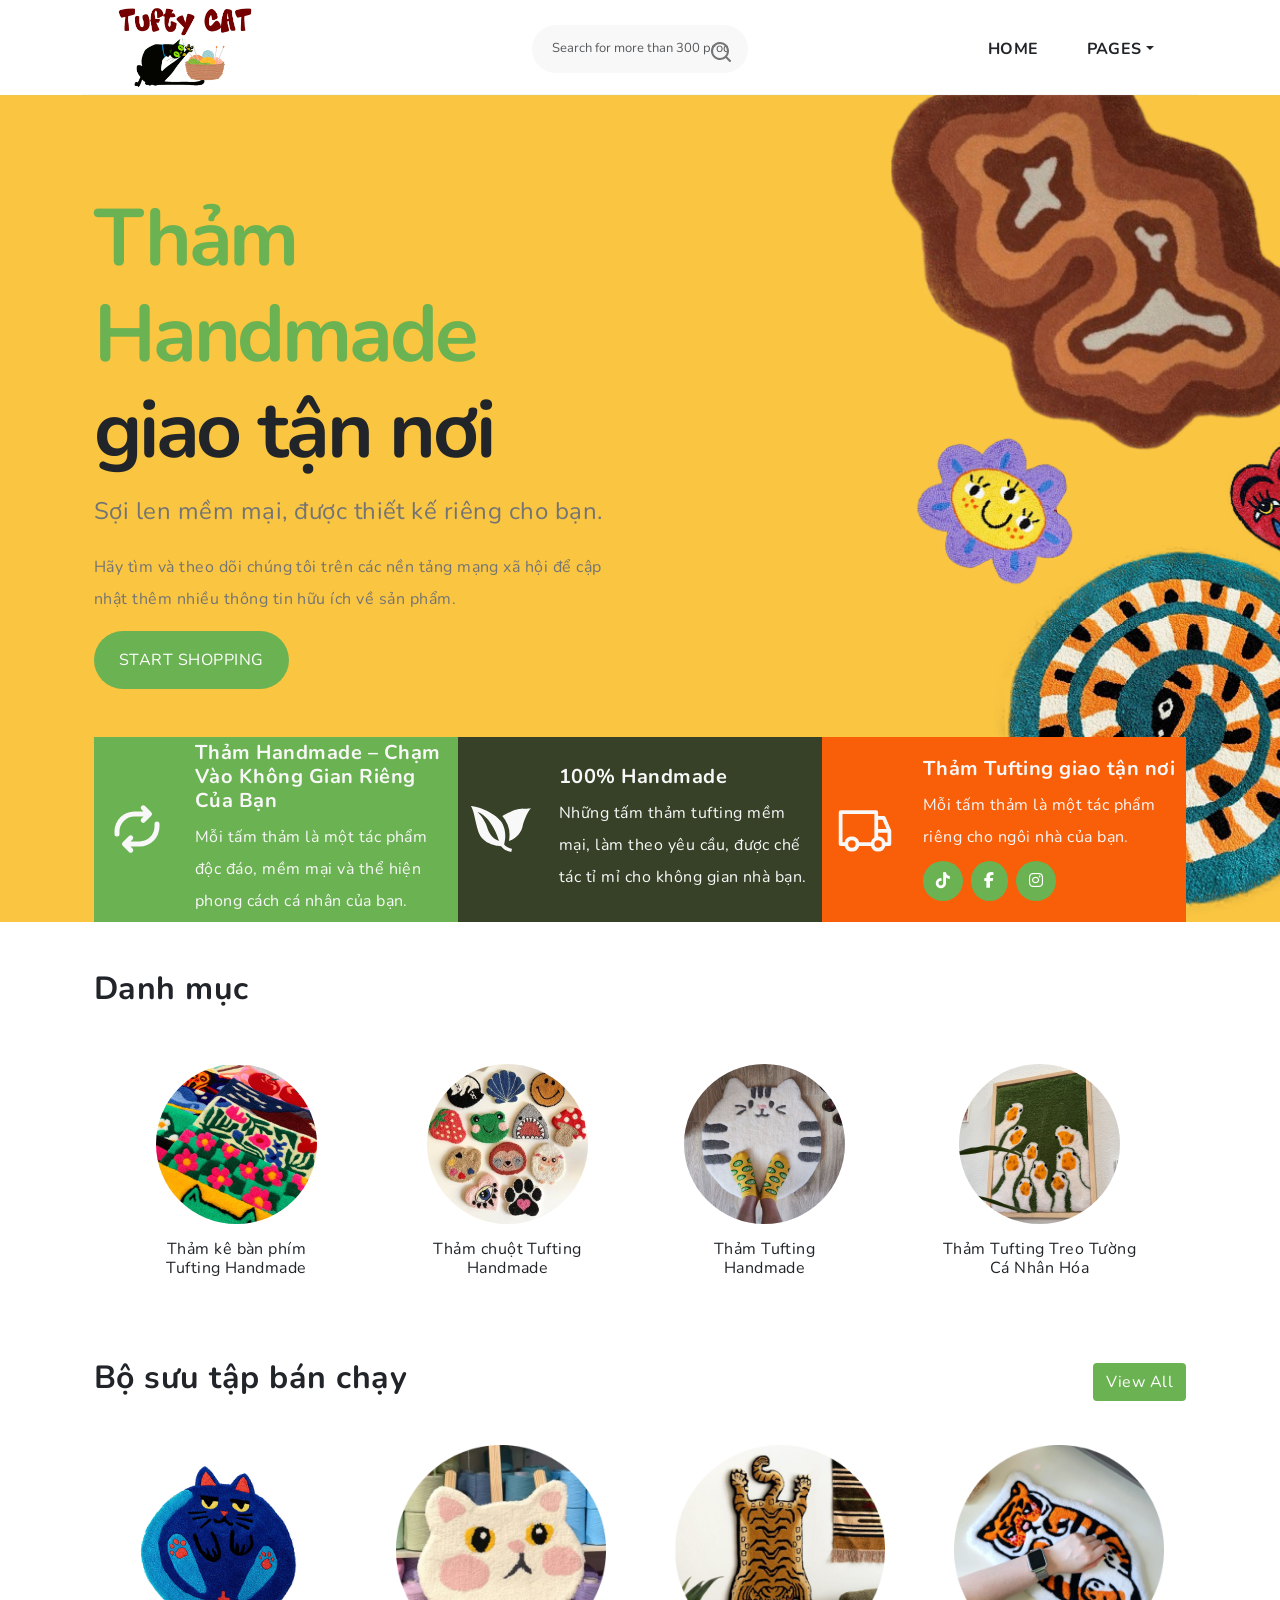
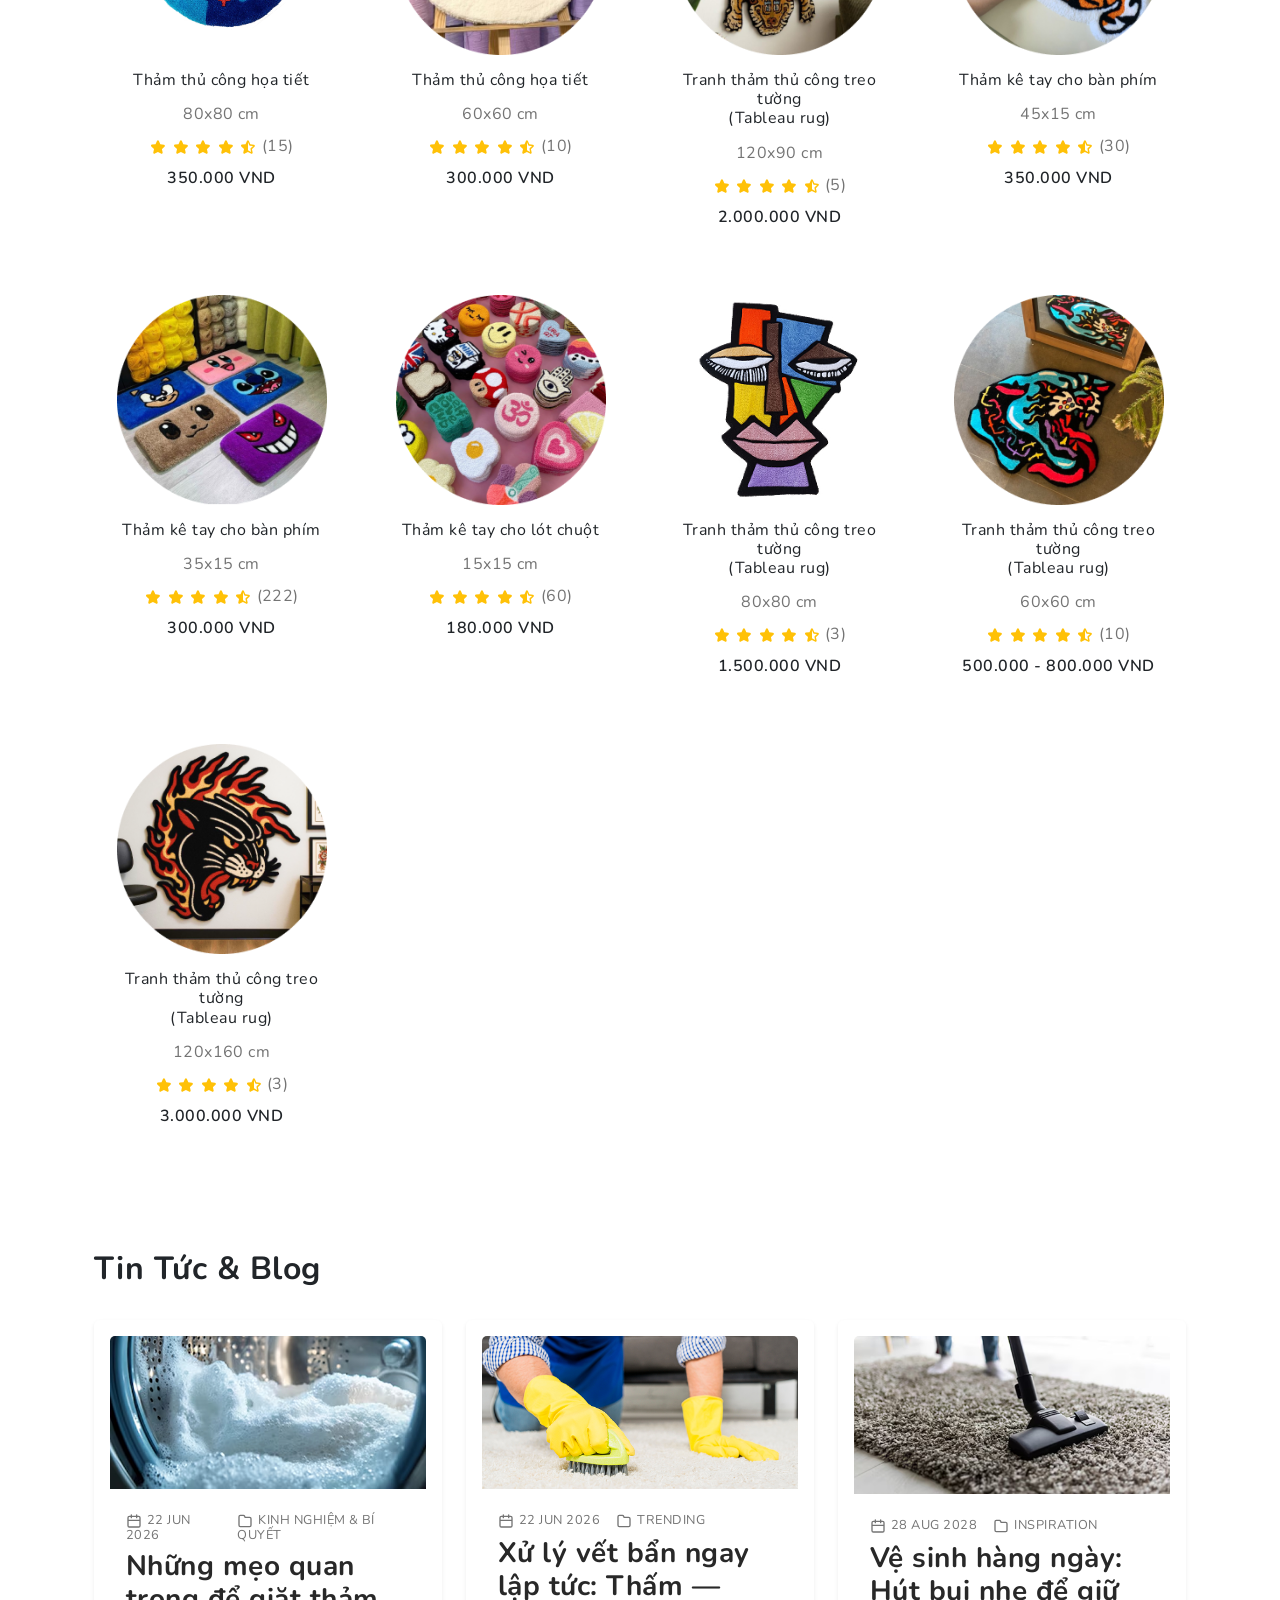
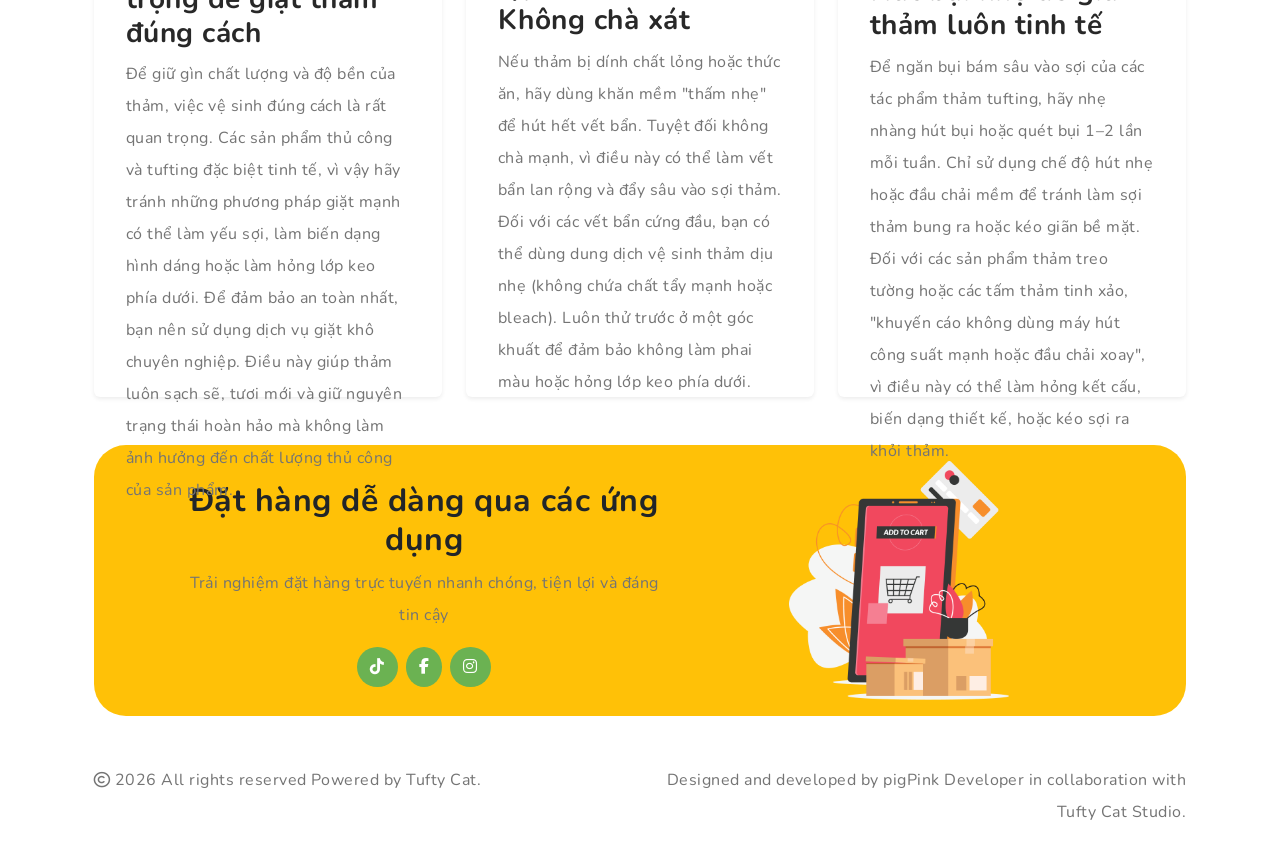
==== index.html @ 9291afc0 "Add files via upload" ====
<!DOCTYPE html>
<html lang="en">
  <head>
    <title>Tufty Cat - Handmade Tufted Rugs & Rug Art</title>
    <meta charset="utf-8">
    <meta http-equiv="X-UA-Compatible" content="IE=edge">
    <meta name="viewport" content="width=device-width, initial-scale=1.0">
    <meta name="format-detection" content="telephone=no">
    <meta name="apple-mobile-web-app-capable" content="yes">
    <meta name="author" content="">
    <meta name="keywords" content="">
    <meta name="description" content="">

    <link rel="shortcut icon" href="images/faviconTuf.ico">
    
    <link rel="stylesheet" href="https://cdn.jsdelivr.net/npm/swiper@9/swiper-bundle.min.css">
    <link href="https://cdn.jsdelivr.net/npm/bootstrap@5.3.0-alpha3/dist/css/bootstrap.min.css" rel="stylesheet" integrity="sha384-KK94CHFLLe+nY2dmCWGMq91rCGa5gtU4mk92HdvYe+M/SXH301p5ILy+dN9+nJOZ" crossorigin="anonymous">
    <link rel="stylesheet" type="text/css" href="css/vendor.css">
    <link rel="stylesheet" type="text/css" href="style.css">
    <link rel="stylesheet" href="https://cdnjs.cloudflare.com/ajax/libs/font-awesome/6.7.2/css/all.min.css">

    <link rel="preconnect" href="https://fonts.googleapis.com">
    <link rel="preconnect" href="https://fonts.gstatic.com" crossorigin>
    <link href="https://fonts.googleapis.com/css2?family=Geist:wght@100..900&family=Inter:ital,opsz,wght@0,14..32,100..900;1,14..32,100..900&family=Nunito+Sans:ital,opsz,wght@0,6..12,200..1000;1,6..12,200..1000&family=Nunito:ital,wght@0,200..1000;1,200..1000&family=Open+Sans:ital,wght@0,300..800;1,300..800&family=Quicksand:wght@300..700&display=swap" rel="stylesheet">
  </head>
<style>
  .post-item{
    height: 677px;
  }
</style>
  <body>
    <svg xmlns="http://www.w3.org/2000/svg" style="display: none;">
      <defs>
        <symbol xmlns="http://www.w3.org/2000/svg" id="facebook" viewBox="0 0 24 24"><path fill="currentColor" d="M15.12 5.32H17V2.14A26.11 26.11 0 0 0 14.26 2c-2.72 0-4.58 1.66-4.58 4.7v2.62H6.61v3.56h3.07V22h3.68v-9.12h3.06l.46-3.56h-3.52V7.05c0-1.05.28-1.73 1.76-1.73Z"/></symbol>
        <symbol xmlns="http://www.w3.org/2000/svg" id="twitter" viewBox="0 0 24 24"><path fill="currentColor" d="M22.991 3.95a1 1 0 0 0-1.51-.86a7.48 7.48 0 0 1-1.874.794a5.152 5.152 0 0 0-3.374-1.242a5.232 5.232 0 0 0-5.223 5.063a11.032 11.032 0 0 1-6.814-3.924a1.012 1.012 0 0 0-.857-.365a.999.999 0 0 0-.785.5a5.276 5.276 0 0 0-.242 4.769l-.002.001a1.041 1.041 0 0 0-.496.89a3.042 3.042 0 0 0 .027.439a5.185 5.185 0 0 0 1.568 3.312a.998.998 0 0 0-.066.77a5.204 5.204 0 0 0 2.362 2.922a7.465 7.465 0 0 1-3.59.448A1 1 0 0 0 1.45 19.3a12.942 12.942 0 0 0 7.01 2.061a12.788 12.788 0 0 0 12.465-9.363a12.822 12.822 0 0 0 .535-3.646l-.001-.2a5.77 5.77 0 0 0 1.532-4.202Zm-3.306 3.212a.995.995 0 0 0-.234.702c.01.165.009.331.009.488a10.824 10.824 0 0 1-.454 3.08a10.685 10.685 0 0 1-10.546 7.93a10.938 10.938 0 0 1-2.55-.301a9.48 9.48 0 0 0 2.942-1.564a1 1 0 0 0-.602-1.786a3.208 3.208 0 0 1-2.214-.935q.224-.042.445-.105a1 1 0 0 0-.08-1.943a3.198 3.198 0 0 1-2.25-1.726a5.3 5.3 0 0 0 .545.046a1.02 1.02 0 0 0 .984-.696a1 1 0 0 0-.4-1.137a3.196 3.196 0 0 1-1.425-2.673c0-.066.002-.133.006-.198a13.014 13.014 0 0 0 8.21 3.48a1.02 1.02 0 0 0 .817-.36a1 1 0 0 0 .206-.867a3.157 3.157 0 0 1-.087-.729a3.23 3.23 0 0 1 3.226-3.226a3.184 3.184 0 0 1 2.345 1.02a.993.993 0 0 0 .921.298a9.27 9.27 0 0 0 1.212-.322a6.681 6.681 0 0 1-1.026 1.524Z"/></symbol>
        <symbol xmlns="http://www.w3.org/2000/svg" id="youtube" viewBox="0 0 24 24"><path fill="currentColor" d="M23 9.71a8.5 8.5 0 0 0-.91-4.13a2.92 2.92 0 0 0-1.72-1A78.36 78.36 0 0 0 12 4.27a78.45 78.45 0 0 0-8.34.3a2.87 2.87 0 0 0-1.46.74c-.9.83-1 2.25-1.1 3.45a48.29 48.29 0 0 0 0 6.48a9.55 9.55 0 0 0 .3 2a3.14 3.14 0 0 0 .71 1.36a2.86 2.86 0 0 0 1.49.78a45.18 45.18 0 0 0 6.5.33c3.5.05 6.57 0 10.2-.28a2.88 2.88 0 0 0 1.53-.78a2.49 2.49 0 0 0 .61-1a10.58 10.58 0 0 0 .52-3.4c.04-.56.04-3.94.04-4.54ZM9.74 14.85V8.66l5.92 3.11c-1.66.92-3.85 1.96-5.92 3.08Z"/></symbol>
        <symbol xmlns="http://www.w3.org/2000/svg" id="instagram" viewBox="0 0 24 24"><path fill="currentColor" d="M17.34 5.46a1.2 1.2 0 1 0 1.2 1.2a1.2 1.2 0 0 0-1.2-1.2Zm4.6 2.42a7.59 7.59 0 0 0-.46-2.43a4.94 4.94 0 0 0-1.16-1.77a4.7 4.7 0 0 0-1.77-1.15a7.3 7.3 0 0 0-2.43-.47C15.06 2 14.72 2 12 2s-3.06 0-4.12.06a7.3 7.3 0 0 0-2.43.47a4.78 4.78 0 0 0-1.77 1.15a4.7 4.7 0 0 0-1.15 1.77a7.3 7.3 0 0 0-.47 2.43C2 8.94 2 9.28 2 12s0 3.06.06 4.12a7.3 7.3 0 0 0 .47 2.43a4.7 4.7 0 0 0 1.15 1.77a4.78 4.78 0 0 0 1.77 1.15a7.3 7.3 0 0 0 2.43.47C8.94 22 9.28 22 12 22s3.06 0 4.12-.06a7.3 7.3 0 0 0 2.43-.47a4.7 4.7 0 0 0 1.77-1.15a4.85 4.85 0 0 0 1.16-1.77a7.59 7.59 0 0 0 .46-2.43c0-1.06.06-1.4.06-4.12s0-3.06-.06-4.12ZM20.14 16a5.61 5.61 0 0 1-.34 1.86a3.06 3.06 0 0 1-.75 1.15a3.19 3.19 0 0 1-1.15.75a5.61 5.61 0 0 1-1.86.34c-1 .05-1.37.06-4 .06s-3 0-4-.06a5.73 5.73 0 0 1-1.94-.3a3.27 3.27 0 0 1-1.1-.75a3 3 0 0 1-.74-1.15a5.54 5.54 0 0 1-.4-1.9c0-1-.06-1.37-.06-4s0-3 .06-4a5.54 5.54 0 0 1 .35-1.9A3 3 0 0 1 5 5a3.14 3.14 0 0 1 1.1-.8A5.73 5.73 0 0 1 8 3.86c1 0 1.37-.06 4-.06s3 0 4 .06a5.61 5.61 0 0 1 1.86.34a3.06 3.06 0 0 1 1.19.8a3.06 3.06 0 0 1 .75 1.1a5.61 5.61 0 0 1 .34 1.9c.05 1 .06 1.37.06 4s-.01 3-.06 4ZM12 6.87A5.13 5.13 0 1 0 17.14 12A5.12 5.12 0 0 0 12 6.87Zm0 8.46A3.33 3.33 0 1 1 15.33 12A3.33 3.33 0 0 1 12 15.33Z"/></symbol>
        <symbol xmlns="http://www.w3.org/2000/svg" id="amazon" viewBox="0 0 24 24"><path fill="currentColor" d="M1.04 17.52q.1-.16.32-.02a21.308 21.308 0 0 0 10.88 2.9a21.524 21.524 0 0 0 7.74-1.46q.1-.04.29-.12t.27-.12a.356.356 0 0 1 .47.12q.17.24-.11.44q-.36.26-.92.6a14.99 14.99 0 0 1-3.84 1.58A16.175 16.175 0 0 1 12 22a16.017 16.017 0 0 1-5.9-1.09a16.246 16.246 0 0 1-4.98-3.07a.273.273 0 0 1-.12-.2a.215.215 0 0 1 .04-.12Zm6.02-5.7a4.036 4.036 0 0 1 .68-2.36A4.197 4.197 0 0 1 9.6 7.98a10.063 10.063 0 0 1 2.66-.66q.54-.06 1.76-.16v-.34a3.562 3.562 0 0 0-.28-1.72a1.5 1.5 0 0 0-1.32-.6h-.16a2.189 2.189 0 0 0-1.14.42a1.64 1.64 0 0 0-.62 1a.508.508 0 0 1-.4.46L7.8 6.1q-.34-.08-.34-.36a.587.587 0 0 1 .02-.14a3.834 3.834 0 0 1 1.67-2.64A6.268 6.268 0 0 1 12.26 2h.5a5.054 5.054 0 0 1 3.56 1.18a3.81 3.81 0 0 1 .37.43a3.875 3.875 0 0 1 .27.41a2.098 2.098 0 0 1 .18.52q.08.34.12.47a2.856 2.856 0 0 1 .06.56q.02.43.02.51v4.84a2.868 2.868 0 0 0 .15.95a2.475 2.475 0 0 0 .29.62q.14.19.46.61a.599.599 0 0 1 .12.32a.346.346 0 0 1-.16.28q-1.66 1.44-1.8 1.56a.557.557 0 0 1-.58.04q-.28-.24-.49-.46t-.3-.32a4.466 4.466 0 0 1-.29-.39q-.2-.29-.28-.39a4.91 4.91 0 0 1-2.2 1.52a6.038 6.038 0 0 1-1.68.2a3.505 3.505 0 0 1-2.53-.95a3.553 3.553 0 0 1-.99-2.69Zm3.44-.4a1.895 1.895 0 0 0 .39 1.25a1.294 1.294 0 0 0 1.05.47a1.022 1.022 0 0 0 .17-.02a1.022 1.022 0 0 1 .15-.02a2.033 2.033 0 0 0 1.3-1.08a3.13 3.13 0 0 0 .33-.83a3.8 3.8 0 0 0 .12-.73q.01-.28.01-.92v-.5a7.287 7.287 0 0 0-1.76.16a2.144 2.144 0 0 0-1.76 2.22Zm8.4 6.44a.626.626 0 0 1 .12-.16a3.14 3.14 0 0 1 .96-.46a6.52 6.52 0 0 1 1.48-.22a1.195 1.195 0 0 1 .38.02q.9.08 1.08.3a.655.655 0 0 1 .08.36v.14a4.56 4.56 0 0 1-.38 1.65a3.84 3.84 0 0 1-1.06 1.53a.302.302 0 0 1-.18.08a.177.177 0 0 1-.08-.02q-.12-.06-.06-.22a7.632 7.632 0 0 0 .74-2.42a.513.513 0 0 0-.08-.32q-.2-.24-1.12-.24q-.34 0-.8.04q-.5.06-.92.12a.232.232 0 0 1-.16-.04a.065.065 0 0 1-.02-.08a.153.153 0 0 1 .02-.06Z"/></symbol>

        <symbol xmlns="http://www.w3.org/2000/svg" id="menu" viewBox="0 0 24 24"><path fill="currentColor" d="M2 6a1 1 0 0 1 1-1h18a1 1 0 1 1 0 2H3a1 1 0 0 1-1-1m0 6.032a1 1 0 0 1 1-1h18a1 1 0 1 1 0 2H3a1 1 0 0 1-1-1m1 5.033a1 1 0 1 0 0 2h18a1 1 0 0 0 0-2z"/></symbol>
        <symbol xmlns="http://www.w3.org/2000/svg" id="link" viewBox="0 0 24 24"><path fill="currentColor" d="M12 19a1 1 0 1 0-1-1a1 1 0 0 0 1 1Zm5 0a1 1 0 1 0-1-1a1 1 0 0 0 1 1Zm0-4a1 1 0 1 0-1-1a1 1 0 0 0 1 1Zm-5 0a1 1 0 1 0-1-1a1 1 0 0 0 1 1Zm7-12h-1V2a1 1 0 0 0-2 0v1H8V2a1 1 0 0 0-2 0v1H5a3 3 0 0 0-3 3v14a3 3 0 0 0 3 3h14a3 3 0 0 0 3-3V6a3 3 0 0 0-3-3Zm1 17a1 1 0 0 1-1 1H5a1 1 0 0 1-1-1v-9h16Zm0-11H4V6a1 1 0 0 1 1-1h1v1a1 1 0 0 0 2 0V5h8v1a1 1 0 0 0 2 0V5h1a1 1 0 0 1 1 1ZM7 15a1 1 0 1 0-1-1a1 1 0 0 0 1 1Zm0 4a1 1 0 1 0-1-1a1 1 0 0 0 1 1Z"/></symbol>
        <symbol xmlns="http://www.w3.org/2000/svg" id="arrow-right" viewBox="0 0 24 24"><path fill="currentColor" d="M17.92 11.62a1 1 0 0 0-.21-.33l-5-5a1 1 0 0 0-1.42 1.42l3.3 3.29H7a1 1 0 0 0 0 2h7.59l-3.3 3.29a1 1 0 0 0 0 1.42a1 1 0 0 0 1.42 0l5-5a1 1 0 0 0 .21-.33a1 1 0 0 0 0-.76Z"/></symbol>
        <symbol xmlns="http://www.w3.org/2000/svg" id="category" viewBox="0 0 24 24"><path fill="currentColor" d="M19 5.5h-6.28l-.32-1a3 3 0 0 0-2.84-2H5a3 3 0 0 0-3 3v13a3 3 0 0 0 3 3h14a3 3 0 0 0 3-3v-10a3 3 0 0 0-3-3Zm1 13a1 1 0 0 1-1 1H5a1 1 0 0 1-1-1v-13a1 1 0 0 1 1-1h4.56a1 1 0 0 1 .95.68l.54 1.64a1 1 0 0 0 .95.68h7a1 1 0 0 1 1 1Z"/></symbol>
        <symbol xmlns="http://www.w3.org/2000/svg" id="calendar" viewBox="0 0 24 24"><path fill="currentColor" d="M19 4h-2V3a1 1 0 0 0-2 0v1H9V3a1 1 0 0 0-2 0v1H5a3 3 0 0 0-3 3v12a3 3 0 0 0 3 3h14a3 3 0 0 0 3-3V7a3 3 0 0 0-3-3Zm1 15a1 1 0 0 1-1 1H5a1 1 0 0 1-1-1v-7h16Zm0-9H4V7a1 1 0 0 1 1-1h2v1a1 1 0 0 0 2 0V6h6v1a1 1 0 0 0 2 0V6h2a1 1 0 0 1 1 1Z"/></symbol>
        <symbol xmlns="http://www.w3.org/2000/svg" id="heart" viewBox="0 0 24 24"><path fill="currentColor" d="M20.16 4.61A6.27 6.27 0 0 0 12 4a6.27 6.27 0 0 0-8.16 9.48l7.45 7.45a1 1 0 0 0 1.42 0l7.45-7.45a6.27 6.27 0 0 0 0-8.87Zm-1.41 7.46L12 18.81l-6.75-6.74a4.28 4.28 0 0 1 3-7.3a4.25 4.25 0 0 1 3 1.25a1 1 0 0 0 1.42 0a4.27 4.27 0 0 1 6 6.05Z"/></symbol>
        <symbol xmlns="http://www.w3.org/2000/svg" id="plus" viewBox="0 0 24 24"><path fill="currentColor" d="M19 11h-6V5a1 1 0 0 0-2 0v6H5a1 1 0 0 0 0 2h6v6a1 1 0 0 0 2 0v-6h6a1 1 0 0 0 0-2Z"/></symbol>
        <symbol xmlns="http://www.w3.org/2000/svg" id="minus" viewBox="0 0 24 24"><path fill="currentColor" d="M19 11H5a1 1 0 0 0 0 2h14a1 1 0 0 0 0-2Z"/></symbol>
        <symbol xmlns="http://www.w3.org/2000/svg" id="cart" viewBox="0 0 24 24"><path fill="currentColor" d="M8.5 19a1.5 1.5 0 1 0 1.5 1.5A1.5 1.5 0 0 0 8.5 19ZM19 16H7a1 1 0 0 1 0-2h8.491a3.013 3.013 0 0 0 2.885-2.176l1.585-5.55A1 1 0 0 0 19 5H6.74a3.007 3.007 0 0 0-2.82-2H3a1 1 0 0 0 0 2h.921a1.005 1.005 0 0 1 .962.725l.155.545v.005l1.641 5.742A3 3 0 0 0 7 18h12a1 1 0 0 0 0-2Zm-1.326-9l-1.22 4.274a1.005 1.005 0 0 1-.963.726H8.754l-.255-.892L7.326 7ZM16.5 19a1.5 1.5 0 1 0 1.5 1.5a1.5 1.5 0 0 0-1.5-1.5Z"/></symbol>
        <symbol xmlns="http://www.w3.org/2000/svg" id="check" viewBox="0 0 24 24"><path fill="currentColor" d="M18.71 7.21a1 1 0 0 0-1.42 0l-7.45 7.46l-3.13-3.14A1 1 0 1 0 5.29 13l3.84 3.84a1 1 0 0 0 1.42 0l8.16-8.16a1 1 0 0 0 0-1.47Z"/></symbol>
        <symbol xmlns="http://www.w3.org/2000/svg" id="trash" viewBox="0 0 24 24"><path fill="currentColor" d="M10 18a1 1 0 0 0 1-1v-6a1 1 0 0 0-2 0v6a1 1 0 0 0 1 1ZM20 6h-4V5a3 3 0 0 0-3-3h-2a3 3 0 0 0-3 3v1H4a1 1 0 0 0 0 2h1v11a3 3 0 0 0 3 3h8a3 3 0 0 0 3-3V8h1a1 1 0 0 0 0-2ZM10 5a1 1 0 0 1 1-1h2a1 1 0 0 1 1 1v1h-4Zm7 14a1 1 0 0 1-1 1H8a1 1 0 0 1-1-1V8h10Zm-3-1a1 1 0 0 0 1-1v-6a1 1 0 0 0-2 0v6a1 1 0 0 0 1 1Z"/></symbol>
        <symbol xmlns="http://www.w3.org/2000/svg" id="search" viewBox="0 0 24 24"><path fill="currentColor" d="M21.71 20.29L18 16.61A9 9 0 1 0 16.61 18l3.68 3.68a1 1 0 0 0 1.42 0a1 1 0 0 0 0-1.39ZM11 18a7 7 0 1 1 7-7a7 7 0 0 1-7 7Z"/></symbol>
        <symbol xmlns="http://www.w3.org/2000/svg" id="close" viewBox="0 0 15 15"><path fill="currentColor" d="M7.953 3.788a.5.5 0 0 0-.906 0L6.08 5.85l-2.154.33a.5.5 0 0 0-.283.843l1.574 1.613l-.373 2.284a.5.5 0 0 0 .736.518l1.92-1.063l1.921 1.063a.5.5 0 0 0 .736-.519l-.373-2.283l1.574-1.613a.5.5 0 0 0-.283-.844L8.921 5.85l-.968-2.062Z"/></symbol>
        
        <symbol xmlns="http://www.w3.org/2000/svg" id="package" viewBox="0 0 48 48"><path fill="none" stroke="currentColor" stroke-linecap="round" stroke-linejoin="round" d="m24 13.264l7.288 4.21L24 21.681l-7.288-4.209Z"/><path fill="none" stroke="currentColor" stroke-linecap="round" stroke-linejoin="round" d="M16.712 17.473v8.418L24 30.101l7.288-4.21v-8.418M24 30.1v-8.418"/><path fill="none" stroke="currentColor" stroke-linecap="round" stroke-linejoin="round" d="M40.905 21.405a16.905 16.905 0 1 0-23.389 15.611L24 43.5l6.484-6.484a16.906 16.906 0 0 0 10.42-15.611"/></symbol>
        <symbol xmlns="http://www.w3.org/2000/svg" id="secure" viewBox="0 0 48 48"><path fill="none" stroke="currentColor" stroke-linecap="round" stroke-linejoin="round" d="M14.134 36V20.11h19.732M19.279 36h14.587V25.45"/><path fill="none" stroke="currentColor" stroke-linecap="round" stroke-linejoin="round" d="m19.246 26.606l4.135 4.135l5.373-5.372m-8.934-9.282a4.087 4.087 0 1 1 8.174 0m0 0v4.023m-8.172-4.108v4.108"/><path fill="none" stroke="currentColor" stroke-linecap="round" stroke-linejoin="round" d="M30.288 44.566a21.516 21.516 0 1 1 9.69-6.18"/></symbol>
        <symbol xmlns="http://www.w3.org/2000/svg" id="quality" viewBox="0 0 48 48"><path fill="none" stroke="currentColor" stroke-linecap="round" stroke-linejoin="round" d="m30.59 13.45l4.77 2.94L24 34.68l-10.33-7l3.11-4.6l5.52 3.71l8.26-13.38Z"/><path fill="none" stroke="currentColor" stroke-linecap="round" stroke-linejoin="round" d="M24 4.5s-11.26 2-15.25 2v20a11.16 11.16 0 0 0 .8 4.1a15 15 0 0 0 2 3.61a22 22 0 0 0 2.81 3.07a34.47 34.47 0 0 0 3 2.48a34 34 0 0 0 2.89 1.86c1 .59 1.71 1 2.13 1.19l1 .49a1.44 1.44 0 0 0 1.24 0l1-.49c.42-.2 1.13-.6 2.13-1.19a34 34 0 0 0 2.89-1.86a34.47 34.47 0 0 0 3-2.48a22 22 0 0 0 2.81-3.07a15 15 0 0 0 2-3.61a11.16 11.16 0 0 0 .8-4.1v-20c-3.99.03-15.25-2-15.25-2"/></symbol>
        <symbol xmlns="http://www.w3.org/2000/svg" id="savings" viewBox="0 0 48 48"><circle cx="24" cy="24" r="21.5" fill="none" stroke="currentColor" stroke-linecap="round" stroke-linejoin="round"/><path fill="none" stroke="currentColor" stroke-linecap="round" stroke-linejoin="round" d="M12.5 23.684a3.298 3.298 0 0 1 5.63-2.332l3.212 3.212h0l8.53-8.53a3.298 3.298 0 0 1 5.628 2.333h0c0 .875-.348 1.714-.966 2.333L22.983 32.25a2.321 2.321 0 0 1-3.283 0l-6.234-6.233a3.298 3.298 0 0 1-.966-2.333"/></symbol>
        <symbol xmlns="http://www.w3.org/2000/svg" id="offers" viewBox="0 0 48 48"><path fill="none" stroke="currentColor" stroke-linecap="round" stroke-linejoin="round" d="m41.556 39.297l-22.022 3.11a1.097 1.097 0 0 1-1.245-.97l-2.352-22.311a1.097 1.097 0 0 1 1.08-1.213l24.238-.229a1.097 1.097 0 0 1 1.108 1.09l.137 19.429c.004.55-.4 1.017-.944 1.094M26.1 25.258v2.579m8.494-2.731v2.175"/><path fill="none" stroke="currentColor" stroke-linecap="round" stroke-linejoin="round" d="M34.343 32.346c-1.437.828-1.926 1.198-2.774 1.988c-1.19-.457-2.284-1.228-3.797-1.456m-15.953 8.721l-3.49-1.6a1.12 1.12 0 0 1-.643-.863L5.511 23.593c-.056-.4.108-.8.43-1.046l3.15-2.406a1.257 1.257 0 0 1 2.014.874l1.966 19.69a.887.887 0 0 1-1.252.894m11.989-28.112c.214-.456.964-1.716 2.76-3.618c3.108-3.323 4.26-4.288 4.26-4.288s1.42.75 3.27 3.109c1.876 2.358 1.93 3.832 1.93 3.832s.67-.08-4.797 1.688c-3.055.991-4.368 1.152-4.931 1.152"/><path fill="none" stroke="currentColor" stroke-linecap="round" stroke-linejoin="round" d="M26.97 17.828v-.054c0-.884-.241-1.715-.67-2.412c-.563-.91-1.447-1.608-2.492-1.876a3.58 3.58 0 0 0-1.072-.16c-.429 0-.858.053-1.233.214c-1.152.348-2.063 1.18-2.573 2.278a4.747 4.747 0 0 0-.428 1.956v.134"/><path fill="none" stroke="currentColor" stroke-linecap="round" stroke-linejoin="round" d="M18.93 15.818c-.562-.107-1.5-.349-3.135-.884c-2.304-.75-3.43-1.528-3.43-1.528s-.456-1.393 1.045-3.296s2.653-2.52 2.653-2.52s.911.778 3.43 3.485c1.26 1.313 1.796 2.09 2.01 2.465h.027"/></symbol>
        
        <symbol xmlns="http://www.w3.org/2000/svg" id="delivery" viewBox="0 0 32 32"><path fill="currentColor" d="m29.92 16.61l-3-7A1 1 0 0 0 26 9h-3V7a1 1 0 0 0-1-1H3a1 1 0 0 0-1 1v17a1 1 0 0 0 1 1h2.14a4 4 0 0 0 7.72 0h6.28a4 4 0 0 0 7.72 0H29a1 1 0 0 0 1-1v-7a1 1 0 0 0-.08-.39M23 11h2.34l2.14 5H23ZM9 26a2 2 0 1 1 2-2a2 2 0 0 1-2 2m10.14-3h-6.28a4 4 0 0 0-7.72 0H4V8h17v12.56A4 4 0 0 0 19.14 23M23 26a2 2 0 1 1 2-2a2 2 0 0 1-2 2m5-3h-1.14A4 4 0 0 0 23 20v-2h5Z"/></symbol>
        <symbol xmlns="http://www.w3.org/2000/svg" id="organic" viewBox="0 0 24 24"><path fill="currentColor" d="M0 2.84c1.402 2.71 1.445 5.241 2.977 10.4c1.855 5.341 8.703 5.701 9.21 5.711c.46.726 1.513 1.704 3.926 2.21l.268-1.272c-2.082-.436-2.844-1.239-3.106-1.68l-.005.006c.087-.484 1.523-5.377-1.323-9.352C7.182 3.583 0 2.84 0 2.84m24 .84c-3.898.611-4.293-.92-11.473 3.093a11.879 11.879 0 0 1 2.625 10.05c3.723-1.486 5.166-3.976 5.606-6.466c0 0 1.27-4.716 3.242-6.677M12.527 6.773l-.002-.002v.004zM2.643 5.22s5.422 1.426 8.543 11.543c-2.945-.889-4.203-3.796-4.63-5.168h.006a15.863 15.863 0 0 0-3.92-6.375z"/></symbol>
        <symbol xmlns="http://www.w3.org/2000/svg" id="fresh" viewBox="0 0 24 24"><g fill="none"><path d="M24 0v24H0V0zM12.594 23.258l-.012.002l-.071.035l-.02.004l-.014-.004l-.071-.036c-.01-.003-.019 0-.024.006l-.004.01l-.017.428l.005.02l.01.013l.104.074l.015.004l.012-.004l.104-.074l.012-.016l.004-.017l-.017-.427c-.002-.01-.009-.017-.016-.018m.264-.113l-.014.002l-.184.093l-.01.01l-.003.011l.018.43l.005.012l.008.008l.201.092c.012.004.023 0 .029-.008l.004-.014l-.034-.614c-.003-.012-.01-.02-.02-.022m-.715.002a.023.023 0 0 0-.027.006l-.006.014l-.034.614c0 .012.007.02.017.024l.015-.002l.201-.093l.01-.008l.003-.011l.018-.43l-.003-.012l-.01-.01z"/><path fill="currentColor" d="M20 9a1 1 0 0 1 1 1v1a8 8 0 0 1-8 8H9.414l.793.793a1 1 0 0 1-1.414 1.414l-2.496-2.496a.997.997 0 0 1-.287-.567L6 17.991a.996.996 0 0 1 .237-.638l.056-.06l2.5-2.5a1 1 0 0 1 1.414 1.414L9.414 17H13a6 6 0 0 0 6-6v-1a1 1 0 0 1 1-1m-4.793-6.207l2.5 2.5a1 1 0 0 1 0 1.414l-2.5 2.5a1 1 0 1 1-1.414-1.414L14.586 7H11a6 6 0 0 0-6 6v1a1 1 0 1 1-2 0v-1a8 8 0 0 1 8-8h3.586l-.793-.793a1 1 0 0 1 1.414-1.414"/></g></symbol>

        <symbol xmlns="http://www.w3.org/2000/svg" id="star-full" viewBox="0 0 24 24"><path fill="currentColor" d="m3.1 11.3l3.6 3.3l-1 4.6c-.1.6.1 1.2.6 1.5c.2.2.5.3.8.3c.2 0 .4 0 .6-.1c0 0 .1 0 .1-.1l4.1-2.3l4.1 2.3s.1 0 .1.1c.5.2 1.1.2 1.5-.1c.5-.3.7-.9.6-1.5l-1-4.6c.4-.3 1-.9 1.6-1.5l1.9-1.7l.1-.1c.4-.4.5-1 .3-1.5s-.6-.9-1.2-1h-.1l-4.7-.5l-1.9-4.3s0-.1-.1-.1c-.1-.7-.6-1-1.1-1c-.5 0-1 .3-1.3.8c0 0 0 .1-.1.1L8.7 8.2L4 8.7h-.1c-.5.1-1 .5-1.2 1c-.1.6 0 1.2.4 1.6"/></symbol>
        <symbol xmlns="http://www.w3.org/2000/svg" id="star-half" viewBox="0 0 24 24"><path fill="currentColor" d="m3.1 11.3l3.6 3.3l-1 4.6c-.1.6.1 1.2.6 1.5c.2.2.5.3.8.3c.2 0 .4 0 .6-.1c0 0 .1 0 .1-.1l4.1-2.3l4.1 2.3s.1 0 .1.1c.5.2 1.1.2 1.5-.1c.5-.3.7-.9.6-1.5l-1-4.6c.4-.3 1-.9 1.6-1.5l1.9-1.7l.1-.1c.4-.4.5-1 .3-1.5s-.6-.9-1.2-1h-.1l-4.7-.5l-1.9-4.3s0-.1-.1-.1c-.1-.7-.6-1-1.1-1c-.5 0-1 .3-1.3.8c0 0 0 .1-.1.1L8.7 8.2L4 8.7h-.1c-.5.1-1 .5-1.2 1c-.1.6 0 1.2.4 1.6m8.9 5V5.8l1.7 3.8c.1.3.5.5.8.6l4.2.5l-3.1 2.8c-.3.2-.4.6-.3 1c0 .2.5 2.2.8 4.1l-3.6-2.1c-.2-.2-.3-.2-.5-.2"/></symbol>

        <symbol xmlns="http://www.w3.org/2000/svg" id="user" viewBox="0 0 24 24"><g fill="none" stroke="currentColor" stroke-width="1.5"><circle cx="12" cy="9" r="3"/><circle cx="12" cy="12" r="10"/><path stroke-linecap="round" d="M17.97 20c-.16-2.892-1.045-5-5.97-5s-5.81 2.108-5.97 5"/></g></symbol>
        <symbol xmlns="http://www.w3.org/2000/svg" id="wishlist" viewBox="0 0 24 24"><g fill="none" stroke="currentColor" stroke-width="1.5"><path d="M21 16.09v-4.992c0-4.29 0-6.433-1.318-7.766C18.364 2 16.242 2 12 2C7.757 2 5.636 2 4.318 3.332C3 4.665 3 6.81 3 11.098v4.993c0 3.096 0 4.645.734 5.321c.35.323.792.526 1.263.58c.987.113 2.14-.907 4.445-2.946c1.02-.901 1.529-1.352 2.118-1.47c.29-.06.59-.06.88 0c.59.118 1.099.569 2.118 1.47c2.305 2.039 3.458 3.059 4.445 2.945c.47-.053.913-.256 1.263-.579c.734-.676.734-2.224.734-5.321Z"/><path stroke-linecap="round" d="M15 6H9"/></g></symbol>
        <symbol xmlns="http://www.w3.org/2000/svg" id="shopping-bag" viewBox="0 0 24 24"><g fill="none" stroke="currentColor" stroke-width="1.5"><path d="M3.864 16.455c-.858-3.432-1.287-5.147-.386-6.301C4.378 9 6.148 9 9.685 9h4.63c3.538 0 5.306 0 6.207 1.154c.901 1.153.472 2.87-.386 6.301c-.546 2.183-.818 3.274-1.632 3.91c-.814.635-1.939.635-4.189.635h-4.63c-2.25 0-3.375 0-4.189-.635c-.814-.636-1.087-1.727-1.632-3.91Z"/><path d="m19.5 9.5l-.71-2.605c-.274-1.005-.411-1.507-.692-1.886A2.5 2.5 0 0 0 17 4.172C16.56 4 16.04 4 15 4M4.5 9.5l.71-2.605c.274-1.005.411-1.507.692-1.886A2.5 2.5 0 0 1 7 4.172C7.44 4 7.96 4 9 4"/><path d="M9 4a1 1 0 0 1 1-1h4a1 1 0 1 1 0 2h-4a1 1 0 0 1-1-1Z"/><path stroke-linecap="round" stroke-linejoin="round" d="M8 13v4m8-4v4m-4-4v4"/></g></symbol>

        <symbol xmlns="http://www.w3.org/2000/svg" id="fruits" viewBox="0 0 48 48"><g fill="currentColor" fill-rule="evenodd" clip-rule="evenodd"><path d="M18.88 7.566a1 1 0 0 1 1 1v6.6a1 1 0 1 1-2 0v-6.6a1 1 0 0 1 1-1"/><path d="M11.78 13.905c1.13-.27 2.283-.065 3.48.553c.975.505 1.667.736 2.206.847c.538.112.966.114 1.483.114v2h-.02c-.516 0-1.12 0-1.868-.155c-.757-.157-1.622-.462-2.72-1.03c-.878-.453-1.54-.517-2.096-.384c-.584.14-1.201.53-1.912 1.264c-1.632 1.688-2.139 3.426-2.316 4.762c-.1 1.644.197 4.89 1.668 8.063c.5 1.08 1.21 2.57 2.076 3.737c.432.582.866 1.03 1.283 1.306c.405.267.741.34 1.046.288c3.123-.538 3.71-.551 4.319-.551h1.037v2H18.38c-.422 0-.92 0-3.95.522c-.94.162-1.787-.127-2.488-.59c-.689-.455-1.284-1.106-1.787-1.783c-1.005-1.353-1.791-3.024-2.284-4.088c-1.638-3.532-1.972-7.137-1.848-9.064l.003-.032l.004-.032c.212-1.644.844-3.839 2.866-5.928c.845-.874 1.783-1.556 2.885-1.82"/><path d="M14.64 11.41c1.496 1.431 2.307 3.166 2.307 4.51a1 1 0 1 0 2 0c0-2.05-1.168-4.275-2.925-5.956C14.244 8.265 11.743 7 8.896 7a1 1 0 0 0 0 2c2.244 0 4.268.999 5.743 2.41"/><path d="M8.574 7.009a1 1 0 0 1 1.116.868c.492 3.93 3.945 6 6.734 7.115a1 1 0 0 1-.743 1.857c-2.869-1.147-7.335-3.604-7.975-8.724a1 1 0 0 1 .868-1.116m17.188 6.894c-1.152-.264-2.334-.066-3.57.548c-1.02.506-1.747.74-2.317.853c-.57.113-1.022.115-1.56.115a1 1 0 0 0 0 2h.019c.537 0 1.16 0 1.93-.153c.781-.155 1.676-.458 2.816-1.024c.924-.458 1.632-.528 2.236-.39c.626.144 1.277.542 2.017 1.277c1.716 1.703 2.235 3.452 2.414 4.784a1 1 0 0 0 1.982-.266c-.222-1.653-.884-3.85-2.987-5.938c-.881-.874-1.85-1.548-2.98-1.806m.945 20.377a1 1 0 0 0-1.414.027c-.757.786-1.393 1.05-1.931.962c-3.252-.538-3.86-.55-4.485-.55a1 1 0 0 0 0 2h.028c.447 0 .967 0 4.13.523c1.522.252 2.785-.599 3.699-1.548a1 1 0 0 0-.027-1.415"/><path d="M32.65 16.103c-1.003 1.81-1.263 3.709-.864 4.992a1 1 0 1 1-1.91.594c-.609-1.959-.153-4.43 1.025-6.556c1.193-2.152 3.206-4.101 5.925-4.947a1 1 0 1 1 .594 1.91c-2.143.666-3.78 2.222-4.77 4.007"/><path d="M34.719 17.379c-1.168 1.71-2.748 2.793-4.073 3.013a1 1 0 1 0 .326 1.973c2.023-.335 4.027-1.851 5.398-3.858c1.388-2.032 2.227-4.706 1.762-7.515a1 1 0 1 0-1.974.326c.367 2.214-.288 4.375-1.44 6.06"/><path d="M31.78 23a2.5 2.5 0 1 0 0 5a2.5 2.5 0 0 0 0-5m-4.5 2.5a4.5 4.5 0 1 1 9 0a4.5 4.5 0 0 1-9 0"/><path d="M37.845 18.09a4.5 4.5 0 0 1 2.716 5.755a1 1 0 1 1-1.883-.675a2.5 2.5 0 1 0-4.706-1.69a1 1 0 0 1-1.882-.675a4.5 4.5 0 0 1 5.755-2.715"/><path d="M36.253 23.176a4.501 4.501 0 0 1 3.822 8.014a1 1 0 1 1-1.144-1.64a2.5 2.5 0 1 0-3.008-3.99a1 1 0 1 1-1.262-1.552a4.501 4.501 0 0 1 1.592-.832M27.78 29a2.5 2.5 0 1 0 0 5a2.5 2.5 0 0 0 0-5m-4.5 2.5a4.5 4.5 0 1 1 9 0a4.5 4.5 0 0 1-9 0"/><path d="M35.78 29a2.5 2.5 0 1 0 0 5a2.5 2.5 0 0 0 0-5m-4.5 2.5a4.5 4.5 0 1 1 9 0a4.5 4.5 0 0 1-9 0"/><path d="M31.78 35a2.5 2.5 0 1 0 0 5a2.5 2.5 0 0 0 0-5m-4.5 2.5a4.5 4.5 0 1 1 9 0a4.5 4.5 0 0 1-9 0"/><path d="M37.834 33.966a1 1 0 0 1 1.278-.606a4.5 4.5 0 1 1-4.675 7.44a1 1 0 1 1 1.405-1.423a2.5 2.5 0 1 0 2.598-4.133a1 1 0 0 1-.606-1.278"/></g></symbol>
        <symbol xmlns="http://www.w3.org/2000/svg" id="dairy" viewBox="0 0 48 48"><g fill="none"><path d="M0 0h48v48H0z"/><path fill="currentColor" fill-rule="evenodd" d="M10 5a1 1 0 0 1 1-1h18.571a1 1 0 0 1 .559.17l7.428 5A1 1 0 0 1 38 10v33a1 1 0 0 1-1 1H18.429a1 1 0 0 1-.559-.17l-7.428-5A1 1 0 0 1 10 38zm2 1.878v2.494a2 2 0 0 0 .168.802l1.985 4.539a1 1 0 0 0 1.67.258l.682-.781A2 2 0 0 0 17 12.873v-2.63zM19 11v31h17V11zm14.723-2h-14.99l-4.456-3h14.99zM36 23a8 8 0 1 0-16 0a8 8 0 0 0 16 0M17 40.833V16.61a2.964 2.964 0 0 1-2 .702v22.175zm-4-2.692V16.5h.012a2.997 2.997 0 0 1-.691-.986L12 14.781v22.687zM28 17a6 6 0 1 0 0 12a6 6 0 0 0 0-12m-4 5a1 1 0 0 1 1-1h6v2h-6a1 1 0 0 1-1-1m2 3a1 1 0 0 1 1-1h2v2h-2a1 1 0 0 1-1-1" clip-rule="evenodd"/></g></symbol>
        <symbol xmlns="http://www.w3.org/2000/svg" id="meat" viewBox="0 0 48 48"><g fill="currentColor"><path d="M14 14a1 1 0 1 0 0-2a1 1 0 0 0 0 2"/><path fill-rule="evenodd" d="M15.086 6c1.26-1.26 3.414-.368 3.414 1.414V9h1.586c1.782 0 2.674 2.154 1.414 3.414l-1.793 1.793a1.138 1.138 0 0 1-.037.036l3.456 5.847a4 4 0 0 0 4.08 1.914l12.58-2.027c1.63-.263 2.74 1.609 1.728 2.914c-.97 1.251-1.459 2.85-1.812 4.6C38.384 34.02 32.854 39.052 26 39.88V42h2.5v2H19v-2h5v-2c-5.414 0-10.21-2.607-13.107-6.608c-2.324-3.21-1.946-7.335-1.006-10.767l.495-1.805a6.996 6.996 0 0 0 .181-2.822L10.5 18H7.914C6.132 18 5.24 15.846 6.5 14.586zm5 5l-1.466 1.466l-.73-1.233a4.55 4.55 0 0 0-.307-.455c.275.142.586.222.917.222zM16.5 9c0 .334.082.65.227.926a4.548 4.548 0 0 0-1.894-.845L16.5 7.414zm-8.586 7l1.595-1.594c.04.208.096.416.168.624l.334.97zm3.654-1.622a2.548 2.548 0 0 1 4.601-2.127l5.236 8.857a6 6 0 0 0 6.119 2.87l12.148-1.957c-1.082 1.557-1.589 3.383-1.93 5.075a13.09 13.09 0 0 1-1.419 3.815a.999.999 0 0 0-.247.222C34.183 33.513 31.378 35 28.264 35C22.654 35 18 30.136 18 24a1 1 0 0 0-2 0c0 7.12 5.432 13 12.264 13c.4 0 .794-.02 1.184-.06A14.402 14.402 0 0 1 24 38c-4.763 0-8.96-2.291-11.487-5.78c-1.766-2.439-1.6-5.773-.697-9.066l.495-1.806a8.998 8.998 0 0 0-.171-5.311z" clip-rule="evenodd"/></g></symbol>
        <symbol xmlns="http://www.w3.org/2000/svg" id="seafood" viewBox="0 0 24 24"><path fill="currentColor" d="M13.497 4.564c1.649-.906 3.859-1.137 6.669-.694c.119.685.221 1.711.147 2.86c-.102 1.572-.53 3.278-1.602 4.656l-.165.212l-.036.263v.002l-.002.014l-.013.074a9.298 9.298 0 0 1-1.294 3.217l-.84-1.688l-.96.72C13.65 15.513 10.903 16 9 16H8v1c0 .77-.004 1.293-.106 1.804a3.722 3.722 0 0 1-.147.53l-4.011-4.012a8.2 8.2 0 0 1 .978-.209A10.285 10.285 0 0 1 5.985 15H7v-1c0-2.697.864-3.993 1.83-5.442L9.202 8L7.428 5.339a9.688 9.688 0 0 1 1.765-.411c.609-.088 1.228-.13 1.773-.123c.202.002.385.012.548.026c.09.768.373 1.643.861 2.475c.725 1.236 1.938 2.442 3.774 3.13l.936.351l.703-1.872l-.937-.351c-1.364-.512-2.234-1.39-2.75-2.27c-.385-.655-.557-1.28-.604-1.73m6.947 7.845c1.285-1.759 1.752-3.81 1.865-5.55c.117-1.806-.14-3.371-.344-4.121l-.164-.605l-.616-.116c-3.425-.643-6.471-.492-8.855.91a7.649 7.649 0 0 0-1.338-.122c-.66-.009-1.383.042-2.083.143c-.698.1-1.397.252-2.004.455c-.575.193-1.193.471-1.612.89l-.58.58L6.8 8.003c-.813 1.256-1.6 2.711-1.767 5.054c-.19.02-.4.045-.622.08c-.857.131-2.032.409-2.965 1.03l-1.015.678l7.725 7.725l.676-1.015c.563-.845.87-1.59 1.024-2.359c.083-.413.118-.823.133-1.231c1.704-.117 3.837-.545 5.612-1.523l1.12 2.25l.983-.983c1.188-1.189 1.88-2.582 2.273-3.653a11.298 11.298 0 0 0 .467-1.646M17.5 4.58l1.417 1.417L17.5 7.414l-1.417-1.417z"/></symbol>
        <symbol xmlns="http://www.w3.org/2000/svg" id="bakery" viewBox="0 0 24 24"><path fill="currentColor" d="M19.87 17.412q.828.436 1.365-.206q.536-.643.138-1.414l-1.911-3.584l-1.666 4.123zm-5.308-.912h2.084l2.439-6.027q.228-.565.077-.914q-.15-.35-.57-.52l-2-.8q-.455-.19-.88-.047q-.424.145-.474.639zm-7.208 0h2.084l-.676-7.746q-.05-.39-.455-.548q-.405-.158-.9.032l-2 .8q-.45.19-.527.598q-.078.406.112.914zm-3.223.912l2.073-1.081l-1.627-4.123l-1.95 3.661q-.437.79.148 1.366q.585.575 1.356.177m6.307-.912h3.124l.788-8.912q.05-.455-.228-.772q-.278-.316-.772-.316h-2.7q-.373 0-.709.288t-.291.724zM3.53 18.538q-.87 0-1.45-.595q-.579-.595-.579-1.44q0-.28.068-.548q.069-.268.194-.524L4.077 11q-.33-.865-.08-1.715q.25-.85 1.045-1.173l2-.8q.427-.183.873-.185q.447-.002.797.265q.08-.782.628-1.337q.548-.555 1.34-.555h2.67q.78 0 1.338.526t.677 1.29q.293-.281.739-.225q.446.057.854.22l2 .8q.807.324 1.092 1.164q.285.84-.088 1.675l2.315 4.43q.111.218.186.437t.075.456q0 .933-.647 1.6q-.647.665-1.57.665q-.227 0-.431-.052q-.205-.053-.41-.16l-1.626-.826H6.134l-1.515.788q-.248.137-.524.194q-.276.056-.566.056m8.49-6.519"/></symbol>
        <symbol xmlns="http://www.w3.org/2000/svg" id="canned" viewBox="0 0 32 32"><g fill="none"><g fill="currentColor" clip-path="url(#fluentEmojiHighContrastCannedFood0)"><path d="M8 5.04h16v5.03h-2.239a7.977 7.977 0 0 0-5.771-2.46a7.977 7.977 0 0 0-5.771 2.46H8zm13.846 16.02H24v5.98H8v-5.98h2.134a7.978 7.978 0 0 0 5.856 2.55a7.978 7.978 0 0 0 5.856-2.55m-8.196-8.265a2.232 2.232 0 0 1-1.7-2.165h2.29c.71 0 1.344.333 1.752.852a2.232 2.232 0 0 1 1.768-.862h2.28a2.233 2.233 0 0 1-1.723 2.172a3.952 3.952 0 0 1-.757 7.828h-3.14c-2.18 0-3.95-1.77-3.95-3.95a3.954 3.954 0 0 1 3.18-3.875"/><path d="M3 3.52A3.52 3.52 0 0 1 6.52 0h18.3a3.52 3.52 0 0 1 2.17 6.292v19.5a3.532 3.532 0 0 1 1.35 2.778a3.52 3.52 0 0 1-3.52 3.52H6.52A3.52 3.52 0 0 1 3 28.57a3.54 3.54 0 0 1 2-3.185V6.696A3.52 3.52 0 0 1 3 3.52M24.82 2H6.52a1.52 1.52 0 1 0 0 3.04H7v22h-.48c-.84 0-1.52.69-1.52 1.53c0 .84.68 1.52 1.52 1.52h18.3c.84 0 1.52-.68 1.52-1.52c0-.78-.585-1.43-1.34-1.52V5.03A1.52 1.52 0 0 0 24.82 2"/></g><defs><clipPath id="fluentEmojiHighContrastCannedFood0"><path fill="#fff" d="M0 0h32v32H0z"/></clipPath></defs></g></symbol>
        <symbol xmlns="http://www.w3.org/2000/svg" id="frozen" viewBox="0 0 24 24"><g fill="none" stroke="currentColor" stroke-width="1.5"><path d="M4 10c0-3.771 0-5.657 1.172-6.828C6.343 2 8.229 2 12 2c3.771 0 5.657 0 6.828 1.172C20 4.343 20 6.229 20 10v3c0 3.771 0 5.657-1.172 6.828C17.657 21 15.771 21 12 21c-3.771 0-5.657 0-6.828-1.172C4 18.657 4 16.771 4 13z"/><path stroke-linejoin="round" d="M17 21v1h-1v-1m-8 0v1H7v-1"/><path d="M20 11.5H4"/><path stroke-linecap="round" d="M17 7v2m0 5v2"/></g></symbol>
        <symbol xmlns="http://www.w3.org/2000/svg" id="pasta" viewBox="0 0 32 32"><path fill="currentColor" d="m11.414 15l-8-8L2 8.414L8.586 15H2v1a14 14 0 0 0 28 0v-1ZM16 28A12.017 12.017 0 0 1 4.042 17h23.917A12.017 12.017 0 0 1 16 28"/><path fill="currentColor" d="M22 8a5.005 5.005 0 0 0-1.57.255A8.024 8.024 0 0 0 14 5a7.936 7.936 0 0 0-4.906 1.68L4.414 2L3 3.414l6.05 6.05l.707-.707A5.96 5.96 0 0 1 14 7a6.02 6.02 0 0 1 4.688 2.264a5.06 5.06 0 0 0-.59.61A2.99 2.99 0 0 1 15.754 11H12v2h3.754a4.98 4.98 0 0 0 3.904-1.874A3 3 0 0 1 25 13h2a5.006 5.006 0 0 0-5-5"/></symbol>
        <symbol xmlns="http://www.w3.org/2000/svg" id="breakfast" viewBox="0 0 2048 2048"><path fill="currentColor" d="M1408 592q-26 0-45-19t-19-45q0-51 19-98t56-83l79-80q38-38 38-91q0-26 19-45t45-19q26 0 45 19t19 45q0 51-19 98t-56 83l-79 80q-38 38-38 91q0 26-19 45t-45 19m-384 0q-26 0-45-19t-19-45q0-51 19-98t56-83l79-80q38-38 38-91q0-26 19-45t45-19q26 0 45 19t19 45q0 51-19 98t-56 83l-79 80q-38 38-38 91q0 26-19 45t-45 19m832 176q40 0 75 15t61 41t41 61t15 75v384q0 40-15 75t-41 61t-61 41t-75 15h-57q-2 7-3 13t-4 12v39q0 66-25 124t-69 102t-102 69t-124 25h-384q-78 0-144-35t-110-93H334q-66 0-124-25t-102-68t-69-102t-25-125v-64h256q0-79 30-149t83-122t122-83t149-30q30 0 58 5t56 14V640h1024v128zM654 1152q-53 0-99 20t-82 55t-55 81t-20 100h370v-228q-26-13-54-20t-60-8m-320 512h441q-7-29-7-64v-64H153q10 28 28 51t41 41t52 26t60 10m463 67v1l1 2v-1zm867-131V768H896v832q0 40 15 75t41 61t61 41t75 15h384q40 0 75-15t61-41t41-61t15-75m256-256V960q0-26-19-45t-45-19h-64v512h64q26 0 45-19t19-45"/></symbol>
        <symbol xmlns="http://www.w3.org/2000/svg" id="snacks" viewBox="0 0 48 48"><g fill="none" stroke="currentColor" stroke-linejoin="round" stroke-width="4"><path d="M6 14h36V8h-4l-2-4H12l-2 4H6z"/><path stroke-linecap="round" d="m36 44l2-30H10l2 30z"/></g></symbol>
        <symbol xmlns="http://www.w3.org/2000/svg" id="beverages" viewBox="0 0 24 24"><path fill="currentColor" d="M4 2h3.323l1.2 3H3v2h2.118l.827 14.059a1 1 0 0 0 .998.941h10.114a1 1 0 0 0 .998-.941L18.882 7H21V5H10.677l-2-5H4zm3.3 8.025L7.12 7h9.758l-.292 4.967c-2.307-.114-3.164-.475-4.216-.896c-1.092-.436-2.4-.936-5.072-1.046m.117 2.008c2.304.114 3.172.48 4.223.9c1.06.424 2.316.905 4.83 1.031L16.113 20H7.886z"/></symbol>
        <symbol xmlns="http://www.w3.org/2000/svg" id="spices" viewBox="0 0 24 24"><path fill="currentColor" d="M14.178 9.766a9.981 9.981 0 0 0 4.827-2.622V4.003h-14v3.141a9.98 9.98 0 0 0 4.827 2.622a2.5 2.5 0 0 1 4.346 0m.208 2a2.501 2.501 0 0 1-4.762 0a11.941 11.941 0 0 1-4.62-2.015v10.252h14V9.75a11.942 11.942 0 0 1-4.618 2.016M4.005 2.004h16a1 1 0 0 1 1 1v18a1 1 0 0 1-1 1h-16a1 1 0 0 1-1-1v-18a1 1 0 0 1 1-1"/></symbol>
        <symbol xmlns="http://www.w3.org/2000/svg" id="baby" viewBox="0 0 512 512"><path fill="currentColor" d="M425.39 200.035A184.3 184.3 0 0 0 290.812 91.289l26.756-42.809l-27.136-16.96l-35.305 56.488A184.046 184.046 0 0 0 86.61 200.035a71.978 71.978 0 0 0 0 143.93a184.071 184.071 0 0 0 338.78 0a71.978 71.978 0 0 0 0-143.93m27.152 99.975a39.77 39.77 0 0 1-27.76 11.961l-20.725.394l-8.113 19.074a152.066 152.066 0 0 1-279.887 0l-8.114-19.074l-20.725-.394a39.978 39.978 0 0 1 0-79.942l20.725-.394l8.114-19.074a152.067 152.067 0 0 1 279.887 0l8.113 19.074l20.725.394a39.974 39.974 0 0 1 27.76 67.981"/><path fill="currentColor" d="M168 232h40v40h-40zm136 0h40v40h-40zm-48 152a80 80 0 0 0 80-80H176a80 80 0 0 0 80 80"/></symbol>
        <symbol xmlns="http://www.w3.org/2000/svg" id="health" viewBox="0 0 24 24"><path fill="currentColor" d="M10.5 13H8v-3h2.5V7.5h3V10H16v3h-2.5v2.5h-3zM12 2L4 5v6.09c0 5.05 3.41 9.76 8 10.91c4.59-1.15 8-5.86 8-10.91V5zm6 9.09c0 4-2.55 7.7-6 8.83c-3.45-1.13-6-4.82-6-8.83v-4.7l6-2.25l6 2.25z"/></symbol>
        <symbol xmlns="http://www.w3.org/2000/svg" id="household" viewBox="0 0 14 14"><g fill="none" stroke="currentColor" stroke-linecap="round" stroke-linejoin="round"><path d="M12.36 6H1.64a1 1 0 0 0-1 1.13l.73 5.5a1 1 0 0 0 1 .87h9.24a1 1 0 0 0 1-.87l.73-5.5A1.001 1.001 0 0 0 12.36 6M4.5 8.5V11M7 8.5V11m2.5-2.5V11"/><path d="M9.48 1.54A2.79 2.79 0 0 1 11.78 4L12 6M2 6l.22-2a2.79 2.79 0 0 1 2.3-2.44"/><path d="M9.5 1.75A1.25 1.25 0 0 1 8.25 3h-2.5a1.25 1.25 0 0 1 0-2.5h2.5A1.25 1.25 0 0 1 9.5 1.75"/></g></symbol>
        <symbol xmlns="http://www.w3.org/2000/svg" id="personal" viewBox="0 0 24 24"><path fill="none" stroke="currentColor" stroke-linecap="round" stroke-linejoin="round" stroke-width="1.5" d="M22.012 14.74a3.504 3.504 0 0 1-7.008 0c0-2.628 3.5-7.009 3.5-7.009s3.508 4.381 3.508 7.009M9.998 9.233H3.99a2.002 2.002 0 0 0-2.002 2.002v10.013c0 1.106.896 2.002 2.002 2.002h6.008A2.002 2.002 0 0 0 12 21.248V11.235a2.002 2.002 0 0 0-2.002-2.002M4.766 6.23h4.456a.776.776 0 0 1 .778.775v2.228H3.99V7.005a.776.776 0 0 1 .776-.775M14 2.752l-.447-.895A2 2 0 0 0 11.764.75H2.989m4.005 13.489v4.005m-2.002-2.002h4.004M6.994.75v5.48"/></symbol>
        <symbol xmlns="http://www.w3.org/2000/svg" id="pet" viewBox="0 0 14 14"><path fill="none" stroke="currentColor" stroke-linecap="round" stroke-linejoin="round" d="M1.5 9.5c.552 0 1-.672 1-1.5s-.448-1.5-1-1.5s-1 .672-1 1.5s.448 1.5 1 1.5m3-4.5c.552 0 1-.672 1-1.5S5.052 2 4.5 2s-1 .672-1 1.5s.448 1.5 1 1.5m5 0c.552 0 1-.672 1-1.5S10.052 2 9.5 2s-1 .672-1 1.5s.448 1.5 1 1.5m3 4.5c.552 0 1-.672 1-1.5s-.448-1.5-1-1.5s-1 .672-1 1.5s.448 1.5 1 1.5M10 10c0 1.38-1.62 2-3 2s-3-.62-3-2s1-3.5 3-3.5s3 2.12 3 3.5"/></symbol>
      </defs>
    </svg>

    <div class="preloader-wrapper">
      <div class="preloader">
      </div>
    </div>

    <header>
      <div class="container">
        <div class="row align-items-center p-3 pt-2 pb-1 border-bottom">
          <div class="col-sm-4 text-center text-sm-start d-flex gap-3 justify-content-center justify-content-md-start">
            <div class="d-flex align-items-center my-3 my-sm-0">
              <a href="index.html">
                <img src="images/logoRug.png" alt="logo" class="img-fluid">
              </a>
            </div>
          </div>
          <div class="col-sm-4">
            <div class="row justify-content-center align-items-center">
              <div class="col-sm-8">
                <div class="search-bar bg-light p-2 rounded-4 d-flex">
                  <form id="search-form" class="text-center" action="index.html" method="post">
                    <input type="text" class="form-control border-0 bg-transparent" placeholder="Search for more than 300 products">
                  </form>
                  <svg class="icon-search" xmlns="http://www.w3.org/2000/svg" width="24" height="24" viewBox="0 0 24 24"><path fill="currentColor" d="M21.71 20.29L18 16.61A9 9 0 1 0 16.61 18l3.68 3.68a1 1 0 0 0 1.42 0a1 1 0 0 0 0-1.39ZM11 18a7 7 0 1 1 7-7a7 7 0 0 1-7 7Z"/></svg>
                </div>
              </div>
            </div>
          </div>

          <div class="col-sm-4">
            <ul class="navbar-nav list-unstyled d-flex flex-row gap-3 gap-lg-5 justify-content-end flex-wrap align-items-end mb-0 fw-bold text-uppercase text-dark">
              <li class="nav-item active">
                <a href="index.html" class="nav-link">Home</a>
              </li>
              <li class="nav-item dropdown">
                <a class="nav-link dropdown-toggle pe-3" role="button" id="pages" data-bs-toggle="dropdown" aria-expanded="false">Pages</a>
                <ul class="dropdown-menu border-0 p-3 rounded-0 shadow" aria-labelledby="pages">
                  <li><a href="index.html" class="dropdown-item">About Us </a></li>
                  <li><a href="index.html" class="dropdown-item">Shop </a></li>
                </ul>
              </li>
            </ul>
          </div>
        </div>
      </div>
    </header>
    
    <section style="background-image: url('images/banner1.png');background-repeat: no-repeat;background-size: cover;">
      <div class="container-lg">
        <div class="row mb-5">
          <div class="col-lg-6 pt-5 mt-5">
            <h2 class="display-1 ls-1"><span class="fw-bold text-primary">Thảm Handmade</span> <span class="fw-bold">giao tận nơi</span></h2>
            <p class="fs-4">Sợi len mềm mại, được thiết kế riêng cho bạn.</p>
            <span>Hãy tìm và theo dõi chúng tôi trên các nền tảng mạng xã hội để cập nhật thêm nhiều thông tin hữu ích về sản phẩm.</span>
            <div class="d-flex gap-3">
              <a href="#" class="btn btn-primary text-uppercase fs-6 rounded-pill px-4 py-3 mt-3">Start Shopping</a>
            </div>
          </div>
        </div>
        
        <div class="row row-cols-1 row-cols-sm-3 row-cols-lg-3 g-0 justify-content-center align-items-center">
          <div class="col">
            <div class="card d-flex justify-content-center border-0 bg-primary rounded-0 pt-3 pb-3 p-2 text-light same-height-vn">
              <div class="row align-items-center">
                <div class="col-md-3 text-center">
                  <svg width="60" height="60"><use xlink:href="#fresh"></use></svg>
                </div>
                <div class="col-md-9">
                  <div class="card-body p-0">
                    <h5 class="text-light">Thảm Handmade – Chạm Vào Không Gian Riêng Của Bạn</h5>
                    <p class="card-text">Mỗi tấm thảm là một tác phẩm độc đáo, mềm mại và thể hiện phong cách cá nhân của bạn.</p>
                  </div>
                </div>
              </div>
            </div>
          </div>
          <div class="col">
            <div class="card d-flex justify-content-center border-0 bg-secondary rounded-0 pt-3 pb-3 p-2 text-light same-height-vn">
              <div class="row align-items-center">
                <div class="col-md-3 text-center">
                  <svg width="60" height="60"><use xlink:href="#organic"></use></svg>
                </div>
                <div class="col-md-9">
                  <div class="card-body p-0">
                    <h5 class="text-light">100% Handmade</h5>
                    <p class="card-text">Những tấm thảm tufting mềm mại, làm theo yêu cầu, được chế tác tỉ mỉ cho không gian nhà bạn.</p>
                  </div>
                </div>
              </div>
            </div>
          </div>
          <div class="col">
            <div class="card d-flex justify-content-center border-0 bg-danger rounded-0 pt-3 pb-3 p-2 text-light same-height-vn">
              <div class="row align-items-center">
                <div class="col-md-3 text-center">
                  <svg width="60" height="60"><use xlink:href="#delivery"></use></svg>
                </div>
                <div class="col-md-9">
                  <div class="card-body p-0">
                    <h5 class="text-light">Thảm Tufting giao tận nơi</h5>
                    <p class="card-text">Mỗi tấm thảm là một tác phẩm riêng cho ngôi nhà của bạn.</p>
                  </div>
                  <div class="d-flex gap-2 link-buy mt-2">
                    <a href="#" target="_blank" class="btn btn-primary rounded-circle p-2">
                      <i class="fa-brands fa-tiktok"></i>
                    </a>
                    <a href="#" target="_blank" class="btn btn-primary rounded-circle p-2">
                      <i class="fa-brands fa-facebook-f"></i>
                    </a>
                    <a href="#" target="_blank" class="btn btn-primary rounded-circle p-2">
                      <i class="fa-brands fa-instagram"></i>
                    </a>
                  </div>
                </div>
              </div>
            </div>
          </div>
        </div>
      </div>
    </section>

    <section class="py-5 overflow-hidden">
      <div class="container-lg">
        <div class="row">
          <div class="col-md-12">
            <div class="section-header d-flex flex-wrap justify-content-between mb-5">
              <h2 class="section-title">Danh mục</h2>
              <!-- <div class="d-flex align-items-center">
                <a href="#" class="btn btn-primary me-2">View All</a>
                <div class="swiper-buttons">
                  <button class="swiper-prev category-carousel-prev btn btn-yellow">❮</button>
                  <button class="swiper-next category-carousel-next btn btn-yellow">❯</button>
                </div>
              </div> -->
            </div>
          </div>
        </div>
        <div class="row">
          <div class="col-md-12 text-center">
            <div class="d-flex justify-content-center">
              <a href="category.html" class="nav-link text-center mx-5">
                <img src="images/thumb1.png" class="rounded-circle" alt="Category Thumbnail">
                <h4 class="fs-6 mt-3 fw-normal category-title">Thảm kê bàn phím Tufting Handmade</h4>
              </a>
              <a href="#" class="nav-link text-center mx-5">
                <img src="images/thumb2.png" class="rounded-circle" alt="Category Thumbnail">
                <h4 class="fs-6 mt-3 fw-normal category-title">Thảm chuột Tufting Handmade</h4>
              </a>
              <a href="#" class="nav-link  text-center mx-5">
                <img src="images/thumb3.png" class="rounded-circle" alt="Category Thumbnail">
                <h4 class="fs-6 mt-3 fw-normal category-title">Thảm Tufting Handmade</h4>
              </a>
              <a href="#" class="nav-link text-center mx-5">
                <img src="images/thumb4.png" class="rounded-circle" alt="Category Thumbnail">
                <h4 class="fs-6 mt-3 fw-normal category-title">Thảm Tufting Treo Tường Cá Nhân Hóa</h4>
              </a>
            </div>
          </div>
        </div>
      </div>
    </section>

    <section class="pb-5">
      <div class="container-lg">

        <div class="row">
          <div class="col-md-12">

            <div class="section-header d-flex flex-wrap justify-content-between my-4">
              
              <h2 class="section-title">Bộ sưu tập bán chạy</h2>

              <div class="d-flex align-items-center">
                <a href="#" class="btn btn-primary rounded-1">View All</a>
              </div>
            </div>
            
          </div>
        </div>
      
        <div class="row">
          <div class="col-md-12">
            <div class="product-grid row row-cols-1 row-cols-sm-2 row-cols-md-3 row-cols-lg-3 row-cols-xl-4 row-cols-xxl-5">
              <div class="col">
                <div class="product-item">
                  <figure>
                    <a href="index.html" title="Product Title">
                      <img src="images/pro1.png" alt="Product Thumbnail" class="tab-image">
                    </a>
                  </figure>
                  <div class="d-flex flex-column text-center">
                    <h3 class="fs-6 fw-normal">Thảm thủ công họa tiết</h3>
                    <span>80x80 cm</span>
                    <div>
                      <span class="rating">
                        <svg width="18" height="18" class="text-warning"><use xlink:href="#star-full"></use></svg>
                        <svg width="18" height="18" class="text-warning"><use xlink:href="#star-full"></use></svg>
                        <svg width="18" height="18" class="text-warning"><use xlink:href="#star-full"></use></svg>
                        <svg width="18" height="18" class="text-warning"><use xlink:href="#star-full"></use></svg>
                        <svg width="18" height="18" class="text-warning"><use xlink:href="#star-half"></use></svg>
                      </span>
                      <span>(15)</span>
                    </div>
                    <div class="d-flex justify-content-center align-items-center gap-2">
                      <span class="text-dark fw-semibold">350.000 VND</span>
                    </div>
                  </div>
                </div>
              </div>
              <div class="col">
                <div class="product-item">
                  <figure>
                    <a href="index.html" title="Product Title">
                      <img src="images/pro2.png" alt="Product Thumbnail" class="tab-image">
                    </a>
                  </figure>
                  <div class="d-flex flex-column text-center">
                    <h3 class="fs-6 fw-normal">Thảm thủ công họa tiết</h3>
                    <span>60x60 cm</span>
                    <div>
                      <span class="rating">
                        <svg width="18" height="18" class="text-warning"><use xlink:href="#star-full"></use></svg>
                        <svg width="18" height="18" class="text-warning"><use xlink:href="#star-full"></use></svg>
                        <svg width="18" height="18" class="text-warning"><use xlink:href="#star-full"></use></svg>
                        <svg width="18" height="18" class="text-warning"><use xlink:href="#star-full"></use></svg>
                        <svg width="18" height="18" class="text-warning"><use xlink:href="#star-half"></use></svg>
                      </span>
                      <span>(10)</span>
                    </div>
                    <div class="d-flex justify-content-center align-items-center gap-2">
                      <span class="text-dark fw-semibold">300.000 VND</span>
                    </div>
                  </div>
                </div>
              </div>

              <div class="col">
                <div class="product-item">
                  <figure>
                    <a href="index.html" title="Product Title">
                      <img src="images/pro3.png" alt="Product Thumbnail" class="tab-image">
                    </a>
                  </figure>
                  <div class="d-flex flex-column text-center">
                    <h3 class="fs-6 fw-normal">Tranh thảm thủ công treo tường <br>(Tableau rug)</h3>
                    <span>120x90 cm</span>
                    <div>
                      <span class="rating">
                        <svg width="18" height="18" class="text-warning"><use xlink:href="#star-full"></use></svg>
                        <svg width="18" height="18" class="text-warning"><use xlink:href="#star-full"></use></svg>
                        <svg width="18" height="18" class="text-warning"><use xlink:href="#star-full"></use></svg>
                        <svg width="18" height="18" class="text-warning"><use xlink:href="#star-full"></use></svg>
                        <svg width="18" height="18" class="text-warning"><use xlink:href="#star-half"></use></svg>
                      </span>
                      <span>(5)</span>
                    </div>
                    <div class="d-flex justify-content-center align-items-center gap-2">
                      <span class="text-dark fw-semibold">2.000.000 VND</span>
                    </div>
                  </div>
                </div>
              </div>

              <div class="col">
                <div class="product-item">
                  <figure>
                    <a href="index.html" title="Product Title">
                      <img src="images/pro4.png" alt="Product Thumbnail" class="tab-image">
                    </a>
                  </figure>
                  <div class="d-flex flex-column text-center">
                    <h3 class="fs-6 fw-normal">Thảm kê tay cho bàn phím</h3>
                    <span>45x15 cm</span>
                    <div>
                      <span class="rating">
                        <svg width="18" height="18" class="text-warning"><use xlink:href="#star-full"></use></svg>
                        <svg width="18" height="18" class="text-warning"><use xlink:href="#star-full"></use></svg>
                        <svg width="18" height="18" class="text-warning"><use xlink:href="#star-full"></use></svg>
                        <svg width="18" height="18" class="text-warning"><use xlink:href="#star-full"></use></svg>
                        <svg width="18" height="18" class="text-warning"><use xlink:href="#star-half"></use></svg>
                      </span>
                      <span>(30)</span>
                    </div>
                    <div class="d-flex justify-content-center align-items-center gap-2">
                      <span class="text-dark fw-semibold">350.000 VND</span>
                    </div>
                  </div>
                </div>
              </div>
              
              <div class="col">
                <div class="product-item">
                  <figure>
                    <a href="index.html" title="Product Title">
                      <img src="images/pro5.png" alt="Product Thumbnail" class="tab-image">
                    </a>
                  </figure>
                  <div class="d-flex flex-column text-center">
                    <h3 class="fs-6 fw-normal">Thảm kê tay cho bàn phím</h3>
                    <span>35x15 cm</span>
                    <div>
                      <span class="rating">
                        <svg width="18" height="18" class="text-warning"><use xlink:href="#star-full"></use></svg>
                        <svg width="18" height="18" class="text-warning"><use xlink:href="#star-full"></use></svg>
                        <svg width="18" height="18" class="text-warning"><use xlink:href="#star-full"></use></svg>
                        <svg width="18" height="18" class="text-warning"><use xlink:href="#star-full"></use></svg>
                        <svg width="18" height="18" class="text-warning"><use xlink:href="#star-half"></use></svg>
                      </span>
                      <span>(222)</span>
                    </div>
                    <div class="d-flex justify-content-center align-items-center gap-2">
                      <span class="text-dark fw-semibold">300.000 VND</span>
                    </div>
                  </div>
                </div>
              </div>
              
              <div class="col">
                <div class="product-item">
                  <figure>
                    <a href="index.html" title="Product Title">
                      <img src="images/pro6.png" alt="Product Thumbnail" class="tab-image">
                    </a>
                  </figure>
                  <div class="d-flex flex-column text-center">
                    <h3 class="fs-6 fw-normal">Thảm kê tay cho lót chuột</h3>
                    <span>15x15 cm</span>
                    <div>
                      <span class="rating">
                        <svg width="18" height="18" class="text-warning"><use xlink:href="#star-full"></use></svg>
                        <svg width="18" height="18" class="text-warning"><use xlink:href="#star-full"></use></svg>
                        <svg width="18" height="18" class="text-warning"><use xlink:href="#star-full"></use></svg>
                        <svg width="18" height="18" class="text-warning"><use xlink:href="#star-full"></use></svg>
                        <svg width="18" height="18" class="text-warning"><use xlink:href="#star-half"></use></svg>
                      </span>
                      <span>(60)</span>
                    </div>
                    <div class="d-flex justify-content-center align-items-center gap-2">
                      <span class="text-dark fw-semibold">180.000 VND</span>
                    </div>
                  </div>
                </div>
              </div>
              <div class="col">
                <div class="product-item">
                  <figure>
                    <a href="index.html" title="Product Title">
                      <img src="images/pro8.png" alt="Product Thumbnail" class="tab-image">
                    </a>
                  </figure>
                  <div class="d-flex flex-column text-center">
                    <h3 class="fs-6 fw-normal">Tranh thảm thủ công treo tường <br>(Tableau rug)</h3>
                    <span>80x80 cm</span>
                    <div>
                      <span class="rating">
                        <svg width="18" height="18" class="text-warning"><use xlink:href="#star-full"></use></svg>
                        <svg width="18" height="18" class="text-warning"><use xlink:href="#star-full"></use></svg>
                        <svg width="18" height="18" class="text-warning"><use xlink:href="#star-full"></use></svg>
                        <svg width="18" height="18" class="text-warning"><use xlink:href="#star-full"></use></svg>
                        <svg width="18" height="18" class="text-warning"><use xlink:href="#star-half"></use></svg>
                      </span>
                      <span>(3)</span>
                    </div>
                    <div class="d-flex justify-content-center align-items-center gap-2">
                      <span class="text-dark fw-semibold">1.500.000 VND</span>
                    </div>
                  </div>
                </div>
              </div>
              
              <div class="col">
                <div class="product-item">
                  <figure>
                    <a href="index.html" title="Product Title">
                      <img src="images/pro9.png" alt="Product Thumbnail" class="tab-image">
                    </a>
                  </figure>
                  <div class="d-flex flex-column text-center">
                    <h3 class="fs-6 fw-normal">Tranh thảm thủ công treo tường <br>(Tableau rug)</h3>
                    <span>60x60 cm</span>
                    <div>
                      <span class="rating">
                        <svg width="18" height="18" class="text-warning"><use xlink:href="#star-full"></use></svg>
                        <svg width="18" height="18" class="text-warning"><use xlink:href="#star-full"></use></svg>
                        <svg width="18" height="18" class="text-warning"><use xlink:href="#star-full"></use></svg>
                        <svg width="18" height="18" class="text-warning"><use xlink:href="#star-full"></use></svg>
                        <svg width="18" height="18" class="text-warning"><use xlink:href="#star-half"></use></svg>
                      </span>
                      <span>(10)</span>
                    </div>
                    <div class="d-flex justify-content-center align-items-center gap-2">
                      <span class="text-dark fw-semibold">500.000 - 800.000 VND</span>
                    </div>
                  </div>
                </div>
              </div>

              <div class="col">
                <div class="product-item">
                  <figure>
                    <a href="index.html" title="Product Title">
                      <img src="images/pro10.png" alt="Product Thumbnail" class="tab-image">
                    </a>
                  </figure>
                  <div class="d-flex flex-column text-center">
                    <h3 class="fs-6 fw-normal">Tranh thảm thủ công treo tường <br>(Tableau rug)</h3>
                    <span>120x160 cm</span>
                    <div>
                      <span class="rating">
                        <svg width="18" height="18" class="text-warning"><use xlink:href="#star-full"></use></svg>
                        <svg width="18" height="18" class="text-warning"><use xlink:href="#star-full"></use></svg>
                        <svg width="18" height="18" class="text-warning"><use xlink:href="#star-full"></use></svg>
                        <svg width="18" height="18" class="text-warning"><use xlink:href="#star-full"></use></svg>
                        <svg width="18" height="18" class="text-warning"><use xlink:href="#star-half"></use></svg>
                      </span>
                      <span>(3)</span>
                    </div>
                    <div class="d-flex justify-content-center align-items-center gap-2">
                      <span class="text-dark fw-semibold">3.000.000 VND</span>
                    </div>
                  </div>
                </div>
              </div>
            </div>
            <!-- / product-grid -->
          </div>
        </div>
      </div>
    </section>
    <section id="latest-blog" class="pb-4">
      <div class="container-lg">
        <div class="row">
          <div class="section-header d-flex align-items-center justify-content-between my-4">
            <h2 class="section-title">Tin Tức & Blog</h2>
          </div>
        </div>
        <div class="row">
          <div class="col-md-4">
            <article class="post-item card border-0 shadow-sm p-3">
              <div class="image-holder zoom-effect">
                <a href="#">
                  <img src="images/thumbnail1.png" alt="post" class="card-img-top">
                </a>
              </div>
              <div class="card-body">
                <div class="post-meta d-flex text-uppercase gap-3 my-2 align-items-center">
                  <div class="meta-date"><svg width="16" height="16"><use xlink:href="#calendar"></use></svg>22 Jun 2026</div>
                  <div class="meta-categories"><svg width="16" height="16"><use xlink:href="#category"></use></svg>Kinh Nghiệm & Bí Quyết</div>
                </div>
                <div class="post-header">
                  <h3 class="post-title">
                    <a href="#" class="text-decoration-none">Những mẹo quan trọng để giặt thảm đúng cách</a>
                  </h3>
                  <p>Để giữ gìn chất lượng và độ bền của thảm, việc vệ sinh đúng cách là rất quan trọng. Các sản phẩm thủ công và tufting đặc biệt tinh tế, vì vậy hãy tránh những phương pháp giặt mạnh có thể làm yếu sợi, làm biến dạng hình dáng hoặc làm hỏng lớp keo phía dưới.  
Để đảm bảo an toàn nhất, bạn nên sử dụng dịch vụ giặt khô chuyên nghiệp. Điều này giúp thảm luôn sạch sẽ, tươi mới và giữ nguyên trạng thái hoàn hảo mà không làm ảnh hưởng đến chất lượng thủ công của sản phẩm.</p>
                </div>
              </div>
            </article>
          </div>
          <div class="col-md-4">
            <article class="post-item card border-0 shadow-sm p-3">
              <div class="image-holder zoom-effect">
                <a href="#">
                  <img src="images/thumbnail2.png" alt="post" class="card-img-top">
                </a>
              </div>
              <div class="card-body">
                <div class="post-meta d-flex text-uppercase gap-3 my-2 align-items-center">
                  <div class="meta-date"><svg width="16" height="16"><use xlink:href="#calendar"></use></svg>22 Jun 2026</div>
                  <div class="meta-categories"><svg width="16" height="16"><use xlink:href="#category"></use></svg>trending</div>
                </div>
                <div class="post-header">
                  <h3 class="post-title">
                    <a href="#" class="text-decoration-none">Xử lý vết bẩn ngay lập tức: Thấm — Không chà xát</a>
                  </h3>
                  <p>Nếu thảm bị dính chất lỏng hoặc thức ăn, hãy dùng khăn mềm "thấm nhẹ" để hút hết vết bẩn. Tuyệt đối không chà mạnh, vì điều này có thể làm vết bẩn lan rộng và đẩy sâu vào sợi thảm.  
Đối với các vết bẩn cứng đầu, bạn có thể dùng dung dịch vệ sinh thảm dịu nhẹ (không chứa chất tẩy mạnh hoặc bleach). Luôn thử trước ở một góc khuất để đảm bảo không làm phai màu hoặc hỏng lớp keo phía dưới.</p>
                </div>
              </div>
            </article>
          </div>
          <div class="col-md-4">
            <article class="post-item card border-0 shadow-sm p-3">
              <div class="image-holder zoom-effect">
                <a href="#">
                  <img src="images/thumbnail3.png" alt="post" class="card-img-top">
                </a>
              </div>
              <div class="card-body">
                <div class="post-meta d-flex text-uppercase gap-3 my-2 align-items-center">
                  <div class="meta-date"><svg width="16" height="16"><use xlink:href="#calendar"></use></svg>28 Aug 2028</div>
                  <div class="meta-categories"><svg width="16" height="16"><use xlink:href="#category"></use></svg>inspiration</div>
                </div>
                <div class="post-header">
                  <h3 class="post-title">
                    <a href="#" class="text-decoration-none">Vệ sinh hàng ngày: Hút bụi nhẹ để giữ thảm luôn tinh tế</a>
                  </h3>
                  <p>Để ngăn bụi bám sâu vào sợi của các tác phẩm thảm tufting, hãy nhẹ nhàng hút bụi hoặc quét bụi 1–2 lần mỗi tuần. Chỉ sử dụng chế độ hút nhẹ hoặc đầu chải mềm để tránh làm sợi thảm bung ra hoặc kéo giãn bề mặt.  
Đối với các sản phẩm thảm treo tường hoặc các tấm thảm tinh xảo, "khuyến cáo không dùng máy hút công suất mạnh hoặc đầu chải xoay", vì điều này có thể làm hỏng kết cấu, biến dạng thiết kế, hoặc kéo sợi ra khỏi thảm.</p>
                </div>
              </div>
            </article>
          </div>
        </div>
      </div>
    </section>

    <section class="pb-4 my-4">
      <div class="container-lg">
        <div class="bg-warning p-3 rounded-5">
          <div class="container">
            <div class="row justify-content-center align-items-center">
              <div class="col-md-6 text-center">
                <h2 class="mt-2">Đặt hàng dễ dàng qua các ứng dụng</h2>
                <p>Trải nghiệm đặt hàng trực tuyến nhanh chóng, tiện lợi và đáng tin cậy</p>
                <div class="d-flex justify-content-center align-items-center gap-2 link-buy mt-2">
                    <a href="#" target="_blank" class="btn btn-primary rounded-circle p-2">
                      <i class="fa-brands fa-tiktok"></i>
                    </a>
                    <a href="#" target="_blank" class="btn btn-primary rounded-circle p-2">
                      <i class="fa-brands fa-facebook-f"></i>
                    </a>
                    <a href="#" target="_blank" class="btn btn-primary rounded-circle p-2">
                      <i class="fa-brands fa-instagram"></i>
                    </a>
                  </div>
              </div>
              <div class="col-md-5 text-center">
                <img src="images/onlineapp.png" alt="phone" class="img-fluid-footer">
              </div>
            </div>
          </div>
        </div>
      </div>
    </section>
    <div id="footer-bottom">
      <div class="container-lg">
        <div class="row">
          <div class="col-md-6 copyright">
            <p><i class="far fa-copyright"></i> 2026 All rights reserved Powered by Tufty Cat.</p>
          </div>
          <div class="col-md-6 credit-link text-start text-md-end">
            <p>Designed and developed by pigPink Developer in collaboration with Tufty Cat Studio.</p>
          </div>
        </div>
      </div>
    </div>
    
    <script src="js/jquery-1.11.0.min.js"></script>
    <script src="https://cdn.jsdelivr.net/npm/swiper@9/swiper-bundle.min.js"></script>
    <script src="https://cdn.jsdelivr.net/npm/bootstrap@5.3.0-alpha3/dist/js/bootstrap.bundle.min.js" integrity="sha384-ENjdO4Dr2bkBIFxQpeoTz1HIcje39Wm4jDKdf19U8gI4ddQ3GYNS7NTKfAdVQSZe" crossorigin="anonymous"></script>
    <script src="js/plugins.js"></script>
    <script src="js/script.js"></script>
  </body>
</html>
---- style.css ----
/*
Theme Name: Organic
Theme URI: https://templatesjungle.com/
Author: TemplatesJungle
Author URI: https://templatesjungle.com/
Description: Organic is specially designed product packaged for eCommerce store websites.
Version: 1.1
*/

/*--------------------------------------------------------------
This is main CSS file that contains custom style rules used in this template
--------------------------------------------------------------*/
/*--------------------------------------------------------------
/** VARIABLES
--------------------------------------------------------------*/
body {
  --heading-font: "Nunito", sans-serif;
  --bs-link-color: #333;
  --bs-link-hover-color:#333;

  --bs-link-color-rgb: 40,40,40;
  --bs-link-hover-color-rgb: 0,0,0;

  --bs-light-rgb: 248, 248, 248;

  --bs-font-sans-serif: "Nunito", sans-serif;
  --bs-body-font-family: var(--bs-font-sans-serif);
  --bs-body-font-size: 1rem;
  --bs-body-font-weight: 400;
  --bs-body-line-height: 2;
  --bs-body-color: #747474;

  --bs-primary: #6BB252;
  --bs-primary-rgb: 107, 178, 82;
  
  --bs-secondary: #364127;
  --bs-secondary-rgb: 54, 65, 39;
  
  --bs-danger: #F95F09;
  --bs-danger-rgb: 249, 95, 9;

  --bs-success: #a3be4c;
  --bs-success-rgb: 163, 190, 76;
  
  --bs-primary-bg-subtle: #FFF9EB;
  --bs-success-bg-subtle: #eef5e5;
  
  --bs-border-color: #F7F7F7;
}
.btn-primary {
  --bs-btn-color: #fff;
  --bs-btn-bg: var(--bs-primary);
  --bs-btn-border-color: transparent;
  --bs-btn-hover-color: #fff;
  --bs-btn-hover-bg: #f7a422;
  --bs-btn-hover-border-color: transparent;
  --bs-btn-focus-shadow-rgb: 49,132,253;
  --bs-btn-active-color: #fff;
  --bs-btn-active-bg: var(--bs-primary);
  --bs-btn-active-border-color: transparent;
  --bs-btn-active-shadow: inset 0 3px 5px rgba(0, 0, 0, 0.125);
  --bs-btn-disabled-color: #fff;
  --bs-btn-disabled-bg: #d3d7dd;
  --bs-btn-disabled-border-color: transparent;
}
.btn-outline-primary {
  --bs-btn-color: var(--bs-primary);
  --bs-btn-border-color: var(--bs-primary);
  --bs-btn-hover-color: #fff;
  --bs-btn-hover-bg: #ffc107;
  --bs-btn-hover-border-color: #ffc107;
  --bs-btn-focus-shadow-rgb: 13,110,253;
  --bs-btn-active-color: #fff;
  --bs-btn-active-bg: #ffc107;
  --bs-btn-active-border-color: #ffc107;
  --bs-btn-active-shadow: inset 0 3px 5px rgba(0, 0, 0, 0.125);
  --bs-btn-disabled-color: #fff3cd;
  --bs-btn-disabled-bg: transparent;
  --bs-btn-disabled-border-color: #fff3cd;
  --bs-gradient: none;
}
.btn-outline-light {
  --bs-btn-color: #747474;
  --bs-btn-border-color: #EFEFEF;
  --bs-btn-hover-color: #000;
  --bs-btn-hover-bg: #EFEFEF;
  --bs-btn-hover-border-color: #EFEFEF;
  --bs-btn-focus-shadow-rgb: 248,249,250;
  --bs-btn-active-color: #000;
  --bs-btn-active-bg: #EFEFEF;
  --bs-btn-active-border-color: #EFEFEF;
  --bs-btn-active-shadow: inset 0 3px 5px rgba(0, 0, 0, 0.125);
  --bs-btn-disabled-color: #EFEFEF;
  --bs-btn-disabled-bg: transparent;
  --bs-btn-disabled-border-color: #EFEFEF;
  --bs-gradient: none;
}
.btn-warning {
  --bs-btn-color: #747474;
  --bs-btn-bg: #FCF7EB;
  --bs-btn-border-color: #FCF7EB;
  --bs-btn-hover-color: #747474;
  --bs-btn-hover-bg: #FFECBE;
  --bs-btn-hover-border-color: #FFECBE;
  --bs-btn-focus-shadow-rgb: 217,164,6;
  --bs-btn-active-color: #000;
  --bs-btn-active-bg: #FFECBE;
  --bs-btn-active-border-color: #FFECBE;
  --bs-btn-active-shadow: inset 0 3px 5px rgba(0, 0, 0, 0.125);
  --bs-btn-disabled-color: #000;
  --bs-btn-disabled-bg: #FCF7EB;
  --bs-btn-disabled-border-color: #FCF7EB;
}
.btn-success {
  --bs-btn-color: #222;
  --bs-btn-bg: #EEF5E4;
  --bs-btn-border-color: #EEF5E4;
  --bs-btn-hover-color: #222;
  --bs-btn-hover-bg: #9de3c2;
  --bs-btn-hover-border-color: #9de3c2;
  --bs-btn-focus-shadow-rgb: 60,153,110;
  --bs-btn-active-color: #222;
  --bs-btn-active-bg: #9de3c2;
  --bs-btn-active-border-color: #9de3c2;
  --bs-btn-active-shadow: inset 0 3px 5px rgba(0, 0, 0, 0.125);
  --bs-btn-disabled-color: #222;
  --bs-btn-disabled-bg: #EEF5E4;
  --bs-btn-disabled-border-color: #EEF5E4;
}
.btn-danger {
  --bs-btn-color: #222;
  --bs-btn-bg: #FFEADA;
  --bs-btn-border-color: #FFEADA;
  --bs-btn-hover-color: #222;
  --bs-btn-hover-bg: #ecc9af;
  --bs-btn-hover-border-color: #ecc9af;
  --bs-btn-focus-shadow-rgb: 60,153,110;
  --bs-btn-active-color: #222;
  --bs-btn-active-bg: #ecc9af;
  --bs-btn-active-border-color: #ecc9af;
  --bs-btn-active-shadow: inset 0 3px 5px rgba(0, 0, 0, 0.125);
  --bs-btn-disabled-color: #222;
  --bs-btn-disabled-bg: #FFEADA;
  --bs-btn-disabled-border-color: #FFEADA;
}
body {
  letter-spacing: 0.03em;
}
h1,h2,h3,h4,h5,h6 {
  font-family: var(--heading-font);
  color: var(--bs-dark);
  font-weight: 700;
}
.breadcrumb.text-white {
  --bs-breadcrumb-divider-color: #fff;
  --bs-breadcrumb-item-active-color: var(--bs-primary);
}
.dropdown-menu {
  --bs-dropdown-link-active-bg: var(--bs-primary);
}
.nav-pills .nav-link {
  --bs-nav-pills-link-active-color: #111;
  --bs-nav-pills-link-active-bg: #f1f1f1;
}
.pagination {
  --bs-pagination-active-bg: var(--bs-primary);
  --bs-pagination-active-border-color: var(--bs-primary);
}
.container, .container-fluid, .container-lg, .container-md, .container-sm, .container-xl, .container-xxl {
  --bs-gutter-x: 3rem;
}
/*----------------------------------------------*/
/* 6. SITE STRUCTURE */
/*----------------------------------------------*/
/* 6.1 Header
--------------------------------------------------------------*/
/* Preloader */
.preloader-wrapper {
  width: 100%;
  height: 100vh;
  margin: 0 auto;
  position: fixed;
  top: 0;
  left: 0;
  z-index: 111;
  background: #fff;
}

.preloader-wrapper .preloader {
  margin: 20% auto 0;
  transform: translateZ(0);
}

.preloader:before,
.preloader:after {
  content: '';
  position: absolute;
  top: 0;
}

.preloader:before,
.preloader:after,
.preloader {
  border-radius: 50%;
  width: 2em;
  height: 2em;
  animation: animation 1.2s infinite ease-in-out;
}

.preloader {
  animation-delay: -0.16s;
}

.preloader:before {
  left: -3.5em;
  animation-delay: -0.32s;
}

.preloader:after {
  left: 3.5em;
}

@keyframes animation {
  0%,
  80%,
  100% {
    box-shadow: 0 2em 0 -1em var(--bs-primary);
  }
  40% {
    box-shadow: 0 2em 0 0 var(--bs-primary);
  }
}

/* *** Start editing below this line *** */
/* .container-fluid {
  max-width: 1600px;
}
*/
@media (min-width: 1400px) {
  .container-lg {
      max-width: 1600px;
  }
} 

.banner-blocks {
  display: grid;
  grid-template-columns: repeat(12, 1fr);
  grid-template-rows: repeat(2, 1fr);
  grid-gap: 2rem;
}
.block-1 { grid-area: 1 / 1 / 3 / 8; }
.block-2 { grid-area: 1 / 8 / 2 / 13; }
.block-3 { grid-area: 2 / 8 / 3 / 13; }

@media screen and (max-width:1140px) {
  .banner-blocks {
    grid-template-columns: 1fr;
    grid-template-rows: repeat(4, 1fr);
  }
  .block-1 { grid-area: 1 / 1 / 3 / 2; }
  .block-2 { grid-area: 3 / 1 / 4 / 2; }
  .block-3 { grid-area: 4 / 1 / 5 / 2; }
  
}

/* Swiper carousel */
.swiper-prev,
.swiper-next {
  width: 38px;
  height: 38px;
  line-height: 38px;
  background: #F1F1F1;
  color: #222222;
  padding: 0;
  text-align: center;
  border-radius: 10px;
  --bs-btn-border-color: transparent;
  --bs-btn-active-bg: #ec9b22;
  --bs-btn-active-border-color: transparent;
  --bs-btn-hover-bg: var(--bs-primary);
  --bs-btn-hover-border-color: transparent;
  --bs-btn-disabled-color: #ccc;
  --bs-btn-disabled-bg: #eaeaea;
  --bs-btn-disabled-border-color: #eaeaea
}
.swiper-prev:hover,
.swiper-next:hover {
  background: var(--bs-primary);
}

/* category carousel */
.category-carousel .category-item {
  background: #FFFFFF;
  border: 1px solid #FBFBFB;
  box-shadow: 0px 5px 22px rgba(0, 0, 0, 0.04);
  border-radius: 16px;
  text-align: center;
  padding: 60px 20px;
  margin: 20px 0;
  transition: box-shadow 0.3s ease-out, transform 0.3s ease-out;
}
.category-carousel .category-item:hover {
  transform: translate3d(0,-10px,0);
  box-shadow: 0px 21px 44px rgba(0, 0, 0, 0.08);
}
.category-carousel .category-item .category-title {
  font-weight: 600;
  font-size: 20px;
  line-height: 27px;
  letter-spacing: 0.02em;
  text-transform: capitalize;
  color: #222222;
  margin-top: 20px;
}

/* brand carousel */
.brand-carousel .brand-item {
  background: #FFFFFF;
  border: 1px solid #FBFBFB;
  box-shadow: 0px 5px 22px rgba(0, 0, 0, 0.04);
  border-radius: 16px;
  padding: 16px;
}
.brand-carousel .brand-item img {
  width: 100%;
  border-radius: 12px;
}
.brand-carousel .brand-item .brand-details {
  margin-left: 15px;
}
.brand-carousel .brand-item .brand-title {
  margin: 0;
}

/* product tabs */
.product-tabs .nav-tabs {
  justify-content: flex-end;
  border: none;
  
  --bs-nav-link-hover-color: #111;
  --bs-nav-link-color: #555;
  --bs-nav-tabs-link-border-color: #fff;
  --bs-nav-tabs-link-hover-border-color: transparent;
  --bs-nav-tabs-link-active-border-color: #fff;
}
.product-tabs .nav-tabs .nav-link.active, 
.product-tabs .nav-tabs .nav-item.show .nav-link {
  /* border: none; */
  border-bottom: 3px solid var(--bs-primary);
}

/* products-carousel */
.products-carousel .swiper, .products-carousel .swiper-container {
  overflow: visible;
}

/* product-grid */
input[type=number]::-webkit-inner-spin-button, 
input[type=number]::-webkit-outer-spin-button {  
   opacity: 1;
}
.product-item .button-area .quantity {
  padding: 0.5rem;
}
.product-item .button-area {
  display: none;
  position: absolute;
  text-align: center;
  background: #fff;
  width: 100%;
  left: 0;
  bottom: -55px;
  z-index: 1;
  box-shadow: 0px 20px 44px rgba(0, 0, 0, 0.08);
  /* transition: box-shadow 0.3s ease-out; */
}
.product-item {
  position: relative;
  padding: 16px;
  background: #FFFFFF;
  border-radius: 16px;
  margin-bottom: 30px;
  box-shadow: 0px 0px 22px rgba(0, 0, 0, 0);
  /* transition: box-shadow 0.3s ease-out, margin 0.3s ease-out; */
}
.product-item:hover .button-area {
  display: block;
}
.product-item:hover {
  /* z-index: 1; */
  /* margin-bottom: -50px; */
  /* max-height: 500px; */
  box-shadow: 0px 0px 44px rgba(0, 0, 0, 0.08);
}
.product-item figure {
  text-align: center;
}
.product-item figure img {
  max-height: 210px;
  height: auto;
}
.product-item .product-qty {
  width: 85px;
}
.product-item .btn-link {
  text-decoration: none;
}
.product-item #quantity {
  height: auto;
  width: 28px;
  text-align: center;
  border: none;
  margin: 0;
  padding: 0;
}
.product-item .btn-number {
  width: 26px;
  height: 26px;
  line-height: 1;
  text-align: center;
  background: #FFFFFF;
  border: 1px solid #E2E2E2;
  border-radius: 6px;
  color: #222;
  padding: 0;
}

/* cart */
.cart .product-qty {
  min-width: 130px;
}

/* floating image */
.image-float {
  margin-top: -140px;
  margin-bottom: -140px;
}
@media screen and (max-width:991px) {
  .image-float {
    margin: 0;
  }
}
 /* post item */
.post-item .post-meta {
  font-size: 0.8rem;
  line-height: 1;
}
.post-item .post-meta svg {
  margin-right: 5px;
}

@media screen and (max-width: 991px) {
  /* offcanvas menu */
  .offcanvas-body .nav-item {
    font-weight: 700;
    border-bottom: 1px solid #d1d1d1;
  }
  .offcanvas-body .filter-categories {
    width: 100%;
    margin-bottom: 20px !important;
    border: 1px solid #d1d1d1 !important;
    padding: 14px;
    border-radius: 8px;
  }
  /* dropdown-menu */
  .dropdown-menu {
    padding: 0;
    border: none;
    line-height: 1.4;
    font-size: 0.9em;
  }
  .dropdown-menu a {
    padding-left: 0;
  }
  .dropdown-toggle::after {
    position: absolute;
    right: 0;
    top: 21px;
  }
}

/* single product */
/* product-thumbnail-slider */
.product-thumbnail-slider {
  height: 740px;
}
@media screen and (max-width:992px) {
  .product-thumbnail-slider {
    margin-top: 20px;
    height: auto;
  }
}
@media screen and (min-width:992px) {
  .product-thumbnail-slider {
    height: 420px;
  }
}
@media screen and (min-width:1200px) {
  .product-thumbnail-slider {
    height: 540px;
  }
}
@media screen and (min-width:1400px) {
  .product-thumbnail-slider {
    height: 740px;
  }
}

/* bootstrap extended */
.border-dashed {
  border-bottom: 1px dashed #d1d1d1;
}
.ls-1 {
  letter-spacing: -0.04em;
}
.button-area .btn-cart {
  text-wrap: nowrap;
  height: 3.3em;
  line-height: 2em;
  width: 100%;
}
.fs-7 {
  font-size: 0.8rem!important;
}

/* button */
.btn-link {
  display: inline-block;
  font-size: 0.875rem;
  font-weight: bold;
  font-family: var(--bs-body-font-family);
  letter-spacing: 0.0875rem;
  text-transform: uppercase;
  text-decoration: none;
}

a.btn-link,
a.btn-link:after {
  transition: all .5s;
}

a.btn-link {
  position: relative;
}

a.btn-link:before,
a.btn-link:after {
  content: '';
  display: block;
  position: absolute;
  bottom: 0;
  left: 0;
  width: 0;
  background-color: var(--bs-dark);
  height: 2px;
}

[data-bs-theme=dark] a.btn-link:after {
  background-color: var(--bs-light);
}

a.btn-link:before {
  background-color: rgba( var(--bs-light-rgb), 0.2 );
  width: 100%;
}

a.btn-link.is-checked:after,
a.btn-link:hover:after {
  width: 100%;
}

a.btn-link.text-white:after {
  background-color: var(--bs-light);
}

a.btn-link.text-light:after {
  background-color: var(--bs-light);
}

.navbar .megamenu{ padding: 1rem; }
/* ============ desktop view ============ */
@media all and (min-width: 992px) {
	
	.navbar .has-megamenu{position:static!important;}
	.navbar .megamenu{left:0; right:0; width:100%; margin-top:0;  }
	
}	
/* ============ desktop view .end// ============ */


/* ============ mobile view ============ */
@media(max-width: 991px){
	.navbar.fixed-top .navbar-collapse, .navbar.sticky-top .navbar-collapse{
		overflow-y: auto;
	    max-height: 90vh;
	    margin-top:10px;
	}
}
/* ============ mobile view .end// ============ */
.img-fluid{
  width: 150px;
}
.img-fluid-footer{
  width: 220px;
}
.search-bar{
  position: relative;
  border-radius: 30px !important;
}
.icon-search{
  position: absolute;
  right:15px;
  top:15px;
}
#search-form{
  width: 100%;
}
#search-form input{
  font-size:13px;
}
@media (min-width: 1400px) {
  .container, .container-lg, .container-md, .container-sm, .container-xl, .container-xxl {
    max-width: 1577px;
  }
}
.link-buy a.btn-primary{
  padding: 7px 12px !important;
}
.link-buy a.btn-primary i{
  font-size:16px;
}
.same-height{
  height: 144px;
}
.same-height-vn{
  height: 185px;
}
.category-carousel .swiper-slide {
  width: 120px; 
  text-align: center;
}
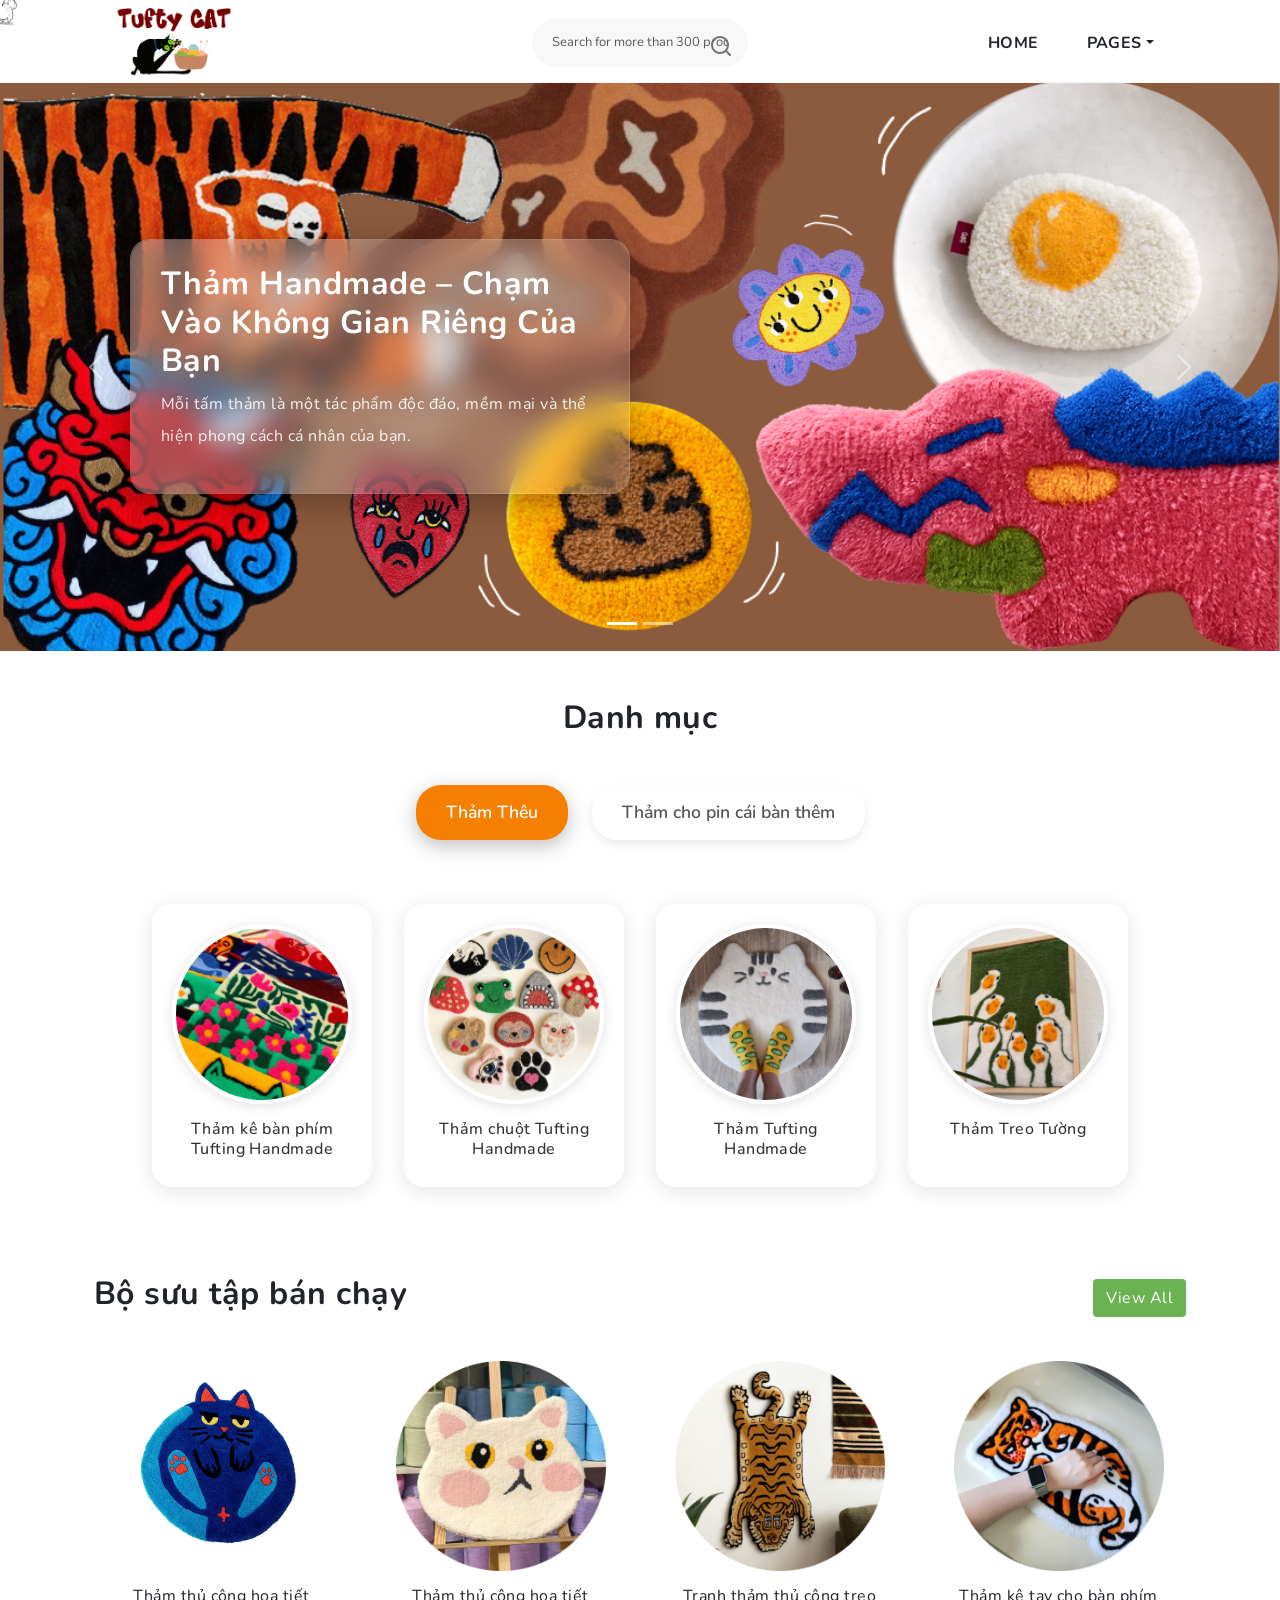
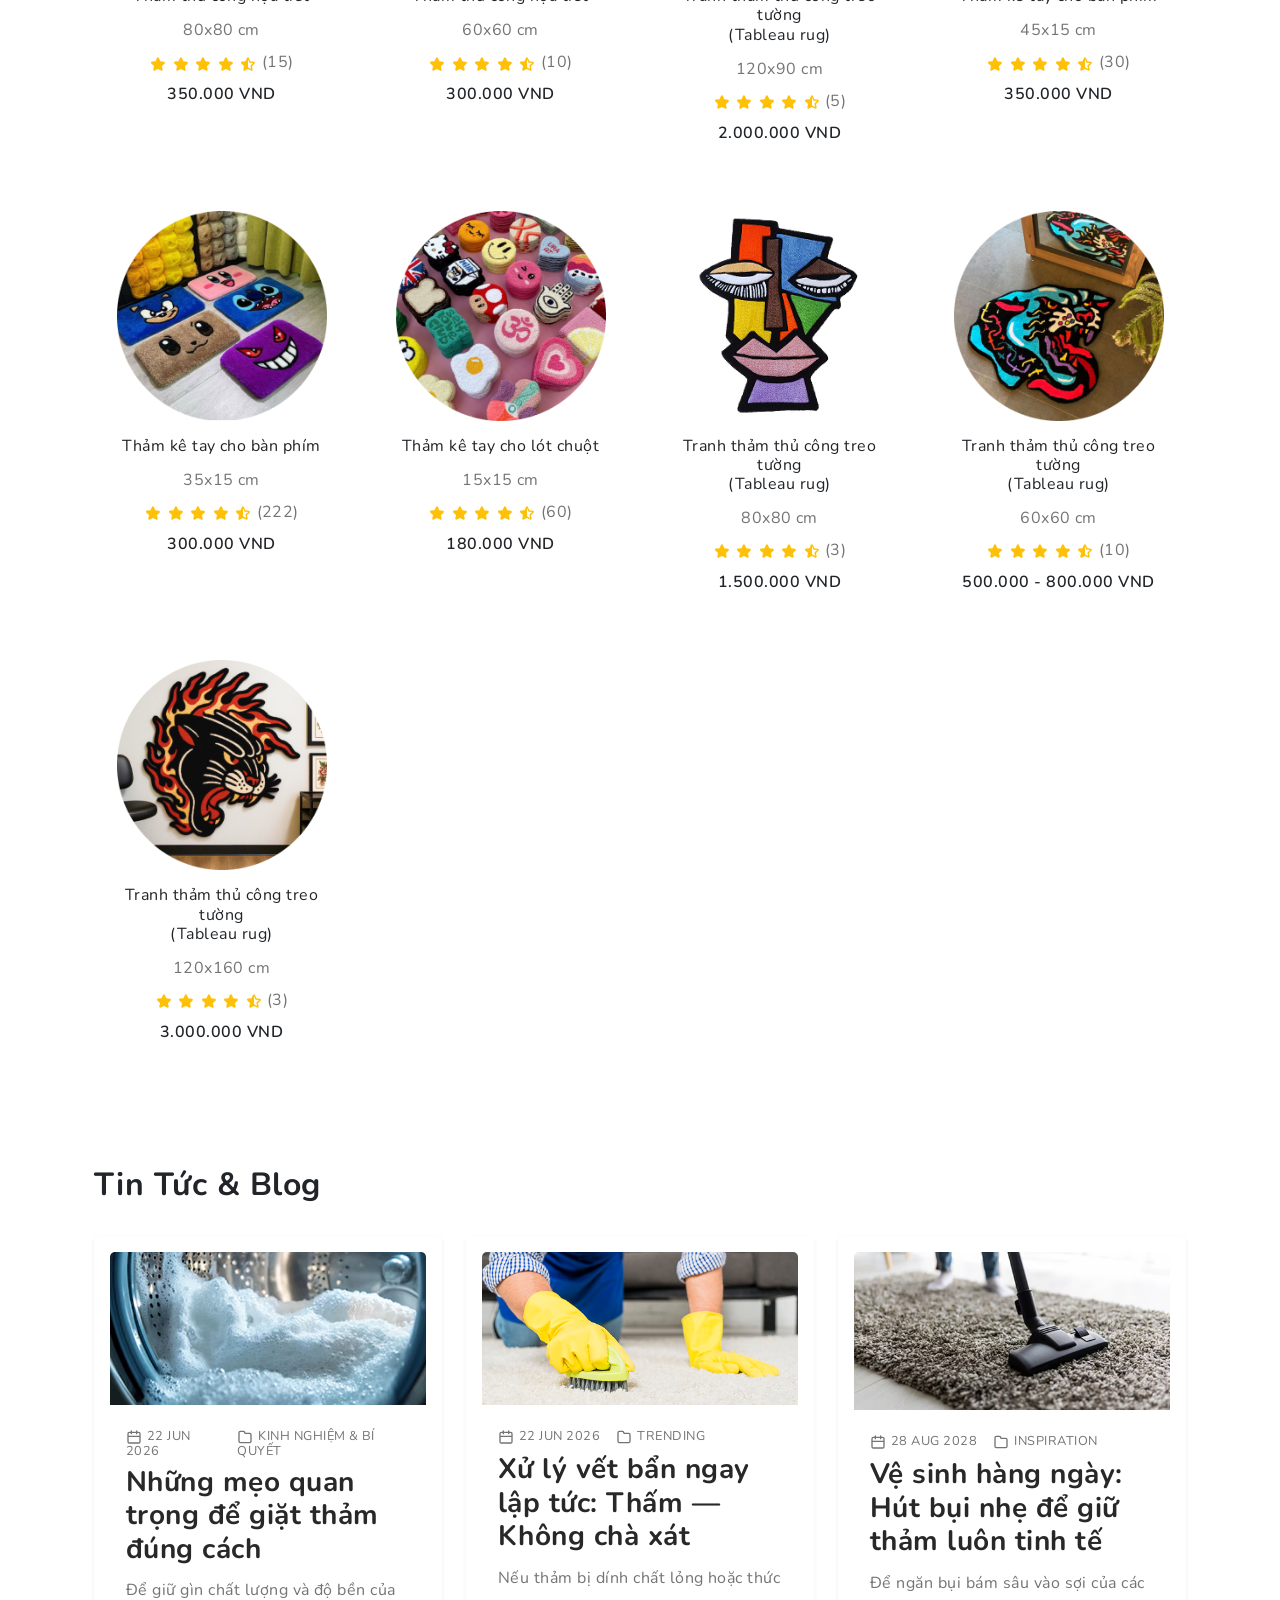
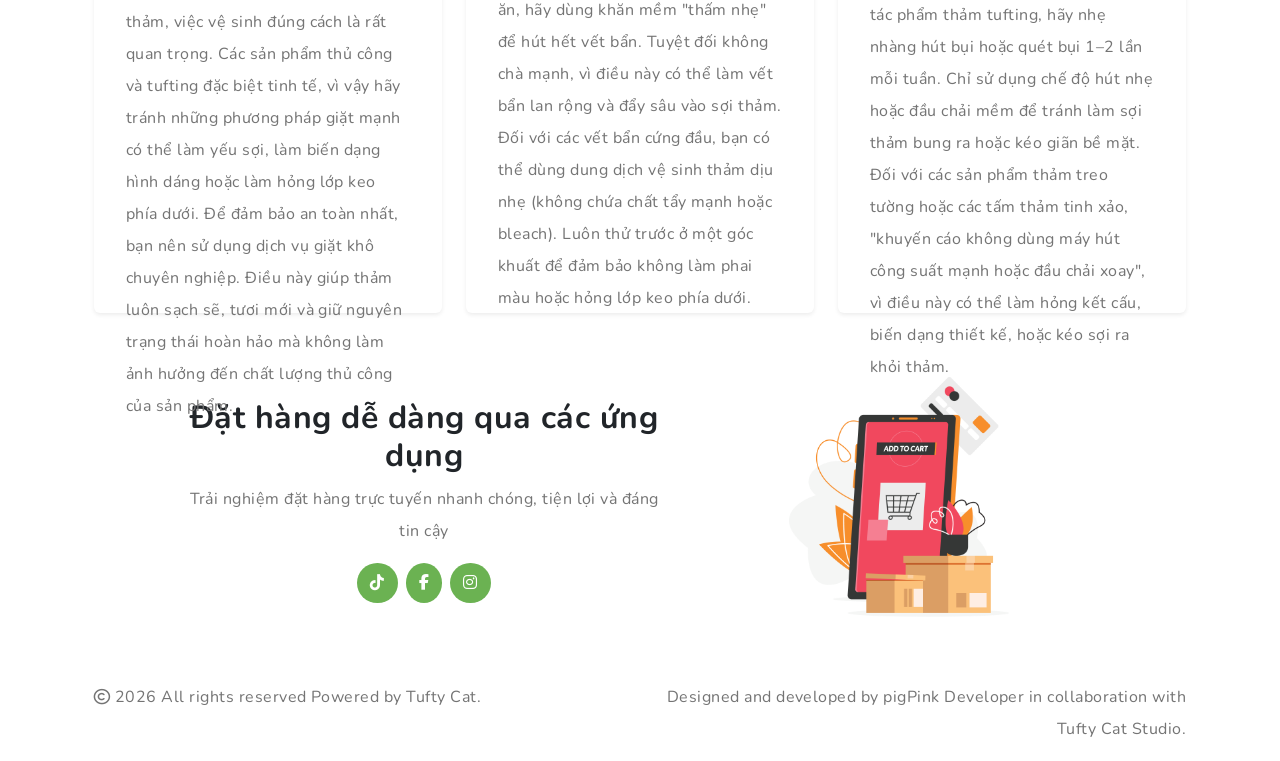
==== commit 61000658: "Add files via upload" ====
--- a/index.html
+++ b/index.html
@@ -29,6 +29,7 @@
   }
 </style>
   <body>
+    <div class="custom-cursor"></div>
     <svg xmlns="http://www.w3.org/2000/svg" style="display: none;">
       <defs>
         <symbol xmlns="http://www.w3.org/2000/svg" id="facebook" viewBox="0 0 24 24"><path fill="currentColor" d="M15.12 5.32H17V2.14A26.11 26.11 0 0 0 14.26 2c-2.72 0-4.58 1.66-4.58 4.7v2.62H6.61v3.56h3.07V22h3.68v-9.12h3.06l.46-3.56h-3.52V7.05c0-1.05.28-1.73 1.76-1.73Z"/></symbol>
@@ -134,73 +135,115 @@
       </div>
     </header>
     
-    <section style="background-image: url('images/banner1.png');background-repeat: no-repeat;background-size: cover;">
+    <section>
+      <div id="handmadeCarousel" class="carousel slide carousel-fade" data-bs-ride="carousel">
+        <div class="carousel-inner">
+          <!-- Slide 1 -->
+          <div class="carousel-item active">
+            <div class="carousel-bg" style="background-image: url('images/banner1.png');"></div>
+            <div class="carousel-caption d-flex flex-column justify-content-center align-items-start text-start">
+              <div class="glass-box">
+                <h5 class="fw-bold">Thảm Handmade – Chạm Vào Không Gian Riêng Của Bạn</h5>
+                <p>Mỗi tấm thảm là một tác phẩm độc đáo, mềm mại và thể hiện phong cách cá nhân của bạn.</p>
+              </div>
+            </div>
+          </div>
+
+          <!-- Slide 2 -->
+          <div class="carousel-item">
+            <div class="carousel-bg" style="background-image: url('images/banner2.png');"></div>
+            <div class="carousel-caption d-flex flex-column justify-content-center align-items-start text-start">
+              <div class="glass-box">
+                  <h5 class="fw-bold">Pin & Móc Khóa Handmade – Góc Nhỏ Đáng Yêu</h5>
+                  <p>Mỗi chiếc là một “bé cưng” được nặn tay tỉ mỉ, xinh xắn và mang theo một chút đáng yêu riêng dành cho bạn.</p>
+              </div>
+            </div>
+          </div>
+        </div>
+
+        <!-- Controls -->
+        <button class="carousel-control-prev" type="button" data-bs-target="#handmadeCarousel" data-bs-slide="prev">
+          <span class="carousel-control-prev-icon" aria-hidden="true"></span>
+          <span class="visually-hidden">Previous</span>
+        </button>
+        <button class="carousel-control-next" type="button" data-bs-target="#handmadeCarousel" data-bs-slide="next">
+          <span class="carousel-control-next-icon" aria-hidden="true"></span>
+          <span class="visually-hidden">Next</span>
+        </button>
+
+        <!-- Indicators -->
+        <div class="carousel-indicators">
+          <button type="button" data-bs-target="#handmadeCarousel" data-bs-slide-to="0" class="active" aria-current="true"></button>
+          <button type="button" data-bs-target="#handmadeCarousel" data-bs-slide-to="1"></button>
+          <!-- <button type="button" data-bs-target="#handmadeCarousel" data-bs-slide-to="2"></button> -->
+        </div>
+      </div>
+    </section>
+
+    <section class="py-5 overflow-hidden">
       <div class="container-lg">
-        <div class="row mb-5">
-          <div class="col-lg-6 pt-5 mt-5">
-            <h2 class="display-1 ls-1"><span class="fw-bold text-primary">Thảm Handmade</span> <span class="fw-bold">giao tận nơi</span></h2>
-            <p class="fs-4">Sợi len mềm mại, được thiết kế riêng cho bạn.</p>
-            <span>Hãy tìm và theo dõi chúng tôi trên các nền tảng mạng xã hội để cập nhật thêm nhiều thông tin hữu ích về sản phẩm.</span>
-            <div class="d-flex gap-3">
-              <a href="#" class="btn btn-primary text-uppercase fs-6 rounded-pill px-4 py-3 mt-3">Start Shopping</a>
-            </div>
-          </div>
-        </div>
-        
-        <div class="row row-cols-1 row-cols-sm-3 row-cols-lg-3 g-0 justify-content-center align-items-center">
-          <div class="col">
-            <div class="card d-flex justify-content-center border-0 bg-primary rounded-0 pt-3 pb-3 p-2 text-light same-height-vn">
-              <div class="row align-items-center">
-                <div class="col-md-3 text-center">
-                  <svg width="60" height="60"><use xlink:href="#fresh"></use></svg>
-                </div>
-                <div class="col-md-9">
-                  <div class="card-body p-0">
-                    <h5 class="text-light">Thảm Handmade – Chạm Vào Không Gian Riêng Của Bạn</h5>
-                    <p class="card-text">Mỗi tấm thảm là một tác phẩm độc đáo, mềm mại và thể hiện phong cách cá nhân của bạn.</p>
-                  </div>
-                </div>
-              </div>
-            </div>
-          </div>
-          <div class="col">
-            <div class="card d-flex justify-content-center border-0 bg-secondary rounded-0 pt-3 pb-3 p-2 text-light same-height-vn">
-              <div class="row align-items-center">
-                <div class="col-md-3 text-center">
-                  <svg width="60" height="60"><use xlink:href="#organic"></use></svg>
-                </div>
-                <div class="col-md-9">
-                  <div class="card-body p-0">
-                    <h5 class="text-light">100% Handmade</h5>
-                    <p class="card-text">Những tấm thảm tufting mềm mại, làm theo yêu cầu, được chế tác tỉ mỉ cho không gian nhà bạn.</p>
-                  </div>
-                </div>
-              </div>
-            </div>
-          </div>
-          <div class="col">
-            <div class="card d-flex justify-content-center border-0 bg-danger rounded-0 pt-3 pb-3 p-2 text-light same-height-vn">
-              <div class="row align-items-center">
-                <div class="col-md-3 text-center">
-                  <svg width="60" height="60"><use xlink:href="#delivery"></use></svg>
-                </div>
-                <div class="col-md-9">
-                  <div class="card-body p-0">
-                    <h5 class="text-light">Thảm Tufting giao tận nơi</h5>
-                    <p class="card-text">Mỗi tấm thảm là một tác phẩm riêng cho ngôi nhà của bạn.</p>
-                  </div>
-                  <div class="d-flex gap-2 link-buy mt-2">
-                    <a href="#" target="_blank" class="btn btn-primary rounded-circle p-2">
-                      <i class="fa-brands fa-tiktok"></i>
-                    </a>
-                    <a href="#" target="_blank" class="btn btn-primary rounded-circle p-2">
-                      <i class="fa-brands fa-facebook-f"></i>
-                    </a>
-                    <a href="#" target="_blank" class="btn btn-primary rounded-circle p-2">
-                      <i class="fa-brands fa-instagram"></i>
-                    </a>
-                  </div>
-                </div>
+        <h2 class="section-title mb-5 text-center">Danh mục</h2>
+
+        <!-- Nav tabs chính -->
+        <ul class="nav nav-tabs justify-content-center mb-5 category-tabs" id="mainCategoryTab" role="tablist">
+          <li class="nav-item" role="presentation">
+            <button class="nav-link active" id="embroidery-tab" data-bs-toggle="tab" data-bs-target="#embroidery" type="button" role="tab">
+              Thảm Thêu
+            </button>
+          </li>
+          <li class="nav-item" role="presentation">
+            <button class="nav-link" id="extra-tab" data-bs-toggle="tab" data-bs-target="#extra" type="button" role="tab">
+              Thảm cho pin cái bàn thêm
+            </button>
+          </li>
+        </ul>
+
+        <!-- Tab content chính -->
+        <div class="tab-content">
+          <!-- Tab Thảm Thêu -->
+          <div class="tab-pane fade show active" id="embroidery" role="tabpanel">
+            <div class="d-flex justify-content-center flex-wrap mt-4 category-items">
+              <div class="category-card text-center mx-3 my-3">
+                <img src="images/thumb1.png" alt="Keyboard" class="category-img">
+                <h5 class="mt-3 category-title">Thảm kê bàn phím Tufting Handmade</h5>
+              </div>
+              <div class="category-card text-center mx-3 my-3">
+                <img src="images/thumb2.png" alt="Mouse" class="category-img">
+                <h5 class="mt-3 category-title">Thảm chuột Tufting Handmade</h5>
+              </div>
+              <div class="category-card text-center mx-3 my-3">
+                <img src="images/thumb3.png" alt="Handmade" class="category-img">
+                <h5 class="mt-3 category-title">Thảm Tufting Handmade</h5>
+              </div>
+              <div class="category-card text-center mx-3 my-3">
+                <img src="images/thumb4.png" alt="Wall" class="category-img">
+                <h5 class="mt-3 category-title">Thảm Treo Tường</h5>
+              </div>
+            </div>
+          </div>
+
+          <!-- Tab Thảm cho pin cái bàn thêm -->
+          <div class="tab-pane fade" id="extra" role="tabpanel">
+            <div class="d-flex justify-content-center flex-wrap mt-4 category-items">
+              <div class="category-card text-center mx-3 my-3">
+                <img src="images/thumb5.png" alt="Extra" class="category-img">
+                <h5 class="mt-3 category-title">Chế tác Pin</h5>
+                <p class="category-desc">Mỗi chiếc pin là một tác phẩm thủ công, an toàn, giữ màu lâu, dễ thương và cá tính.</p>
+              </div>
+              <div class="category-card text-center mx-3 my-3">
+                <img src="images/thumb6.png" alt="Extra" class="category-img">
+                <h5 class="mt-3 category-title">Pin Cute Handmade</h5>
+                <p class="category-desc">Pin nhỏ xinh từ đất sét tự khô, màu tươi sáng, phủ keo chống nước, bền lâu.</p>
+              </div>
+              <div class="category-card text-center mx-3 my-3">
+                <img src="images/thumb7.png" alt="Extra" class="category-img">
+                <h5 class="mt-3 category-title">Pin Handmade Bền Đẹp</h5>
+                <p class="category-desc">Đất sét cao cấp + lớp phủ bảo vệ, pin luôn mới, bền màu và xinh xắn.</p>
+              </div>
+              <div class="category-card text-center mx-3 my-3">
+                <img src="images/thumb8.png" alt="Extra" class="category-img">
+                <h5 class="mt-3 category-title">Pin Cá Nhân Hóa</h5>
+                <p class="category-desc">Tùy chỉnh màu sắc và hình dáng, phủ keo chống nước, pin luôn nổi bật và bền bỉ.</p>
               </div>
             </div>
           </div>
@@ -208,57 +251,12 @@
       </div>
     </section>
 
-    <section class="py-5 overflow-hidden">
+    <section class="pb-5">
       <div class="container-lg">
         <div class="row">
           <div class="col-md-12">
-            <div class="section-header d-flex flex-wrap justify-content-between mb-5">
-              <h2 class="section-title">Danh mục</h2>
-              <!-- <div class="d-flex align-items-center">
-                <a href="#" class="btn btn-primary me-2">View All</a>
-                <div class="swiper-buttons">
-                  <button class="swiper-prev category-carousel-prev btn btn-yellow">❮</button>
-                  <button class="swiper-next category-carousel-next btn btn-yellow">❯</button>
-                </div>
-              </div> -->
-            </div>
-          </div>
-        </div>
-        <div class="row">
-          <div class="col-md-12 text-center">
-            <div class="d-flex justify-content-center">
-              <a href="category.html" class="nav-link text-center mx-5">
-                <img src="images/thumb1.png" class="rounded-circle" alt="Category Thumbnail">
-                <h4 class="fs-6 mt-3 fw-normal category-title">Thảm kê bàn phím Tufting Handmade</h4>
-              </a>
-              <a href="#" class="nav-link text-center mx-5">
-                <img src="images/thumb2.png" class="rounded-circle" alt="Category Thumbnail">
-                <h4 class="fs-6 mt-3 fw-normal category-title">Thảm chuột Tufting Handmade</h4>
-              </a>
-              <a href="#" class="nav-link  text-center mx-5">
-                <img src="images/thumb3.png" class="rounded-circle" alt="Category Thumbnail">
-                <h4 class="fs-6 mt-3 fw-normal category-title">Thảm Tufting Handmade</h4>
-              </a>
-              <a href="#" class="nav-link text-center mx-5">
-                <img src="images/thumb4.png" class="rounded-circle" alt="Category Thumbnail">
-                <h4 class="fs-6 mt-3 fw-normal category-title">Thảm Tufting Treo Tường Cá Nhân Hóa</h4>
-              </a>
-            </div>
-          </div>
-        </div>
-      </div>
-    </section>
-
-    <section class="pb-5">
-      <div class="container-lg">
-
-        <div class="row">
-          <div class="col-md-12">
-
             <div class="section-header d-flex flex-wrap justify-content-between my-4">
-              
               <h2 class="section-title">Bộ sưu tập bán chạy</h2>
-
               <div class="d-flex align-items-center">
                 <a href="#" class="btn btn-primary rounded-1">View All</a>
               </div>
@@ -596,20 +594,20 @@
 
     <section class="pb-4 my-4">
       <div class="container-lg">
-        <div class="bg-warning p-3 rounded-5">
+        <div class="p-3 rounded-5 bg-animate">
           <div class="container">
             <div class="row justify-content-center align-items-center">
               <div class="col-md-6 text-center">
                 <h2 class="mt-2">Đặt hàng dễ dàng qua các ứng dụng</h2>
                 <p>Trải nghiệm đặt hàng trực tuyến nhanh chóng, tiện lợi và đáng tin cậy</p>
                 <div class="d-flex justify-content-center align-items-center gap-2 link-buy mt-2">
-                    <a href="#" target="_blank" class="btn btn-primary rounded-circle p-2">
+                    <a href="https://www.tiktok.com/@tuftycat_rug" target="_blank" class="btn btn-primary rounded-circle p-2">
                       <i class="fa-brands fa-tiktok"></i>
                     </a>
                     <a href="#" target="_blank" class="btn btn-primary rounded-circle p-2">
                       <i class="fa-brands fa-facebook-f"></i>
                     </a>
-                    <a href="#" target="_blank" class="btn btn-primary rounded-circle p-2">
+                    <a href="https://www.instagram.com/p/DV-SgMqkb9y/?utm_source=ig_web_button_share_sheet" target="_blank" class="btn btn-primary rounded-circle p-2">
                       <i class="fa-brands fa-instagram"></i>
                     </a>
                   </div>
@@ -640,5 +638,26 @@
     <script src="https://cdn.jsdelivr.net/npm/bootstrap@5.3.0-alpha3/dist/js/bootstrap.bundle.min.js" integrity="sha384-ENjdO4Dr2bkBIFxQpeoTz1HIcje39Wm4jDKdf19U8gI4ddQ3GYNS7NTKfAdVQSZe" crossorigin="anonymous"></script>
     <script src="js/plugins.js"></script>
     <script src="js/script.js"></script>
+    <script>
+      const cursor = document.querySelector('.custom-cursor');
+
+        // Di chuyển con trỏ theo chuột
+        document.addEventListener('mousemove', (e) => {
+          cursor.style.left = e.clientX + 'px';
+          cursor.style.top = e.clientY + 'px';
+        });
+
+        // Các phần tử cần hover hiệu ứng
+        const hoverTargets = document.querySelectorAll('.category-card, button, a.nav-link');
+
+        hoverTargets.forEach(el => {
+          el.addEventListener('mouseenter', () => {
+            cursor.classList.add('hover-target-hovered');
+          });
+          el.addEventListener('mouseleave', () => {
+            cursor.classList.remove('hover-target-hovered');
+          });
+        });
+  </script>
   </body>
 </html>
--- a/style.css
+++ b/style.css
@@ -598,7 +598,7 @@
 }
 /* ============ mobile view .end// ============ */
 .img-fluid{
-  width: 150px;
+  width: 128px;
 }
 .img-fluid-footer{
   width: 220px;
@@ -638,4 +638,233 @@
 .category-carousel .swiper-slide {
   width: 120px; 
   text-align: center;
+}
+.carousel-item {
+  position: relative;
+  height: 568px;
+}
+
+.carousel-bg {
+  position: absolute;
+  top: 0;
+  left: 0;
+  width: 100%;
+  height: 100%;
+  background-size: cover;
+  background-position: center;
+  z-index: 1;
+}
+
+.carousel-caption {
+  position: relative;
+  z-index: 2;
+  padding-left: 50px;
+}
+.carousel-caption {
+  position: absolute;
+  top: 50%;
+  left: 80px;
+  transform: translateY(-50%);
+  z-index: 2;
+  text-align: left;
+}
+.carousel-item::before {
+  content: "";
+  position: absolute;
+  top: 0;
+  left: 0;
+  width: 100%;
+  height: 100%;
+  background: rgba(0, 0, 0, 0.4); /* lớp tối */
+  z-index: 1;
+}
+
+.glass-box {
+  backdrop-filter: blur(15px);
+  -webkit-backdrop-filter: blur(15px);
+  background: rgba(255, 255, 255, 0.1); /* nền trong suốt */
+  border-radius: 20px;
+  padding: 25px 30px;
+  max-width: 500px;
+  border: 1px solid rgba(255, 255, 255, 0.2);
+  box-shadow: 0 8px 32px rgba(0, 0, 0, 0.3);
+  color: #fff;
+}
+.glass-box::before {
+  content: "";
+  position: absolute;
+  inset: 0;
+  border-radius: 20px;
+  background: linear-gradient(
+    120deg,
+    rgba(255,255,255,0.25),
+    rgba(255,255,255,0.05)
+  );
+  z-index: -1;
+}
+.glass-box h5 {
+  font-size: 2rem;
+  font-weight: 700;
+  color:#fff;
+}
+.glass-box p {
+  opacity: 0.9;
+}
+@keyframes bgChange {
+  0%   { background-color: #ffc107; color: #000; }
+  25%  { background-color: #ff6f61; color: #fff; }
+  50%  { background-color: #6f42c1; color: #fff; }
+  75%  { background-color: #20c997; color: #000; }
+  100% { background-color: #ffc107; color: #000; }
+}
+
+.bg-animate {
+  animation: bgChange 10s infinite ease-in-out;
+}
+/* Tabs kiểu Apple trendy */
+.category-tabs {
+  gap: 16px; 
+  border-bottom:0px;
+}
+
+.category-tabs .nav-link {
+  font-weight: 600;
+  font-size: 1.1rem;
+  color: #555;
+  background: rgba(255, 255, 255, 0.7);
+  border-radius: 25px;
+  margin: 0 4px;
+  padding: 10px 30px;
+  transition: all 0.4s ease;
+  box-shadow: 0 4px 10px rgba(0,0,0,0.08);
+  backdrop-filter: blur(10px); /* tạo hiệu ứng mờ kiểu glass */
+  border: none;
+}
+
+.category-tabs .nav-link.active {
+  background: #F77F00;
+  color: #fff;
+  box-shadow: 0 6px 20px rgba(0,0,0,0.25);
+}
+
+.category-tabs .nav-link:hover {
+  background: rgba(255, 255, 255, 0.9);
+  color: #000;
+  transform: translateY(-2px);
+  box-shadow: 0 6px 20px rgba(0,0,0,0.15);
+}
+
+/* Responsive nhỏ hơn tablet */
+@media (max-width: 768px) {
+  .category-tabs .nav-link {
+    font-size: 1rem;
+    padding: 8px 20px;
+  }
+}
+
+/* Category cards */
+.category-card {
+  width: 220px;
+  padding: 15px;
+  border-radius: 20px;
+  background: #fff;
+  box-shadow: 0 4px 20px rgba(0,0,0,0.1);
+  transition: transform 0.3s, box-shadow 0.3s;
+}
+
+.category-card:hover {
+  transform: translateY(-6px);
+  box-shadow: 0 8px 25px rgba(0,0,0,0.2);
+}
+
+/* Image */
+.category-img {
+  width: 180px;
+  height: 180px;
+  object-fit: cover;
+  border-radius: 50%;
+  border: 4px solid #fff;
+  box-shadow: 0 2px 12px rgba(0,0,0,0.12);
+}
+
+/* Title */
+.category-title {
+  font-size: 1rem;
+  font-weight: 500;
+  color: #333;
+}
+
+/* Responsive */
+@media (max-width: 768px) {
+  .category-card {
+    width: 140px;
+    padding: 10px;
+  }
+  .category-img {
+    width: 100px;
+    height: 100px;
+  }
+  .category-tabs .nav-link {
+    padding: 10px 16px;
+    font-size: 1rem;
+  }
+}
+/* Card chính */
+.category-card {
+  background: rgba(255, 255, 255, 0.05); /* glass effect nhẹ */
+  border-radius: 20px;
+  padding: 20px;
+  transition: transform 0.3s ease, box-shadow 0.3s ease;
+  cursor: pointer;
+  position: relative;
+}
+
+/* Khi hover: phóng to nhẹ + shadow */
+.category-card:hover {
+  transform: translateY(-10px) scale(1.05);
+  box-shadow: 0 20px 40px rgba(0,0,0,0.15);
+}
+
+/* Khi click: hiệu ứng nhấn */
+.category-card:active {
+  transform: translateY(-5px) scale(0.98);
+  box-shadow: 0 10px 20px rgba(0,0,0,0.2);
+}
+
+/* Ảnh: tạo glow nhẹ khi hover */
+.category-card:hover .category-img {
+  transform: scale(1.1);
+  transition: transform 0.3s ease;
+  filter: drop-shadow(0 0 15px rgba(255, 255, 255, 0.4));
+}
+
+/* Title & Desc fade lên khi hover */
+.category-card:hover .category-title,
+.category-card:hover .category-desc {
+  transform: translateY(-5px);
+  opacity: 1;
+  transition: all 0.3s ease;
+}
+
+body {
+  cursor: none;
+}
+.custom-cursor {
+  width: 50px; 
+  height: 50px;
+  position: fixed;
+  pointer-events: none;
+  transform: translate(-50%, -50%);
+  z-index: 9999;
+  background-image: url('images/cao-cursor.png');
+  background-size: contain;
+  background-repeat: no-repeat;
+  background-position: center;
+
+  transition: all 0.2s ease-out;
+}
+
+.hover-target-hovered {
+  transform: translate(-50%, -50%) scale(1.2); 
+  filter: drop-shadow(0 0 10px #6f42c1);
 }
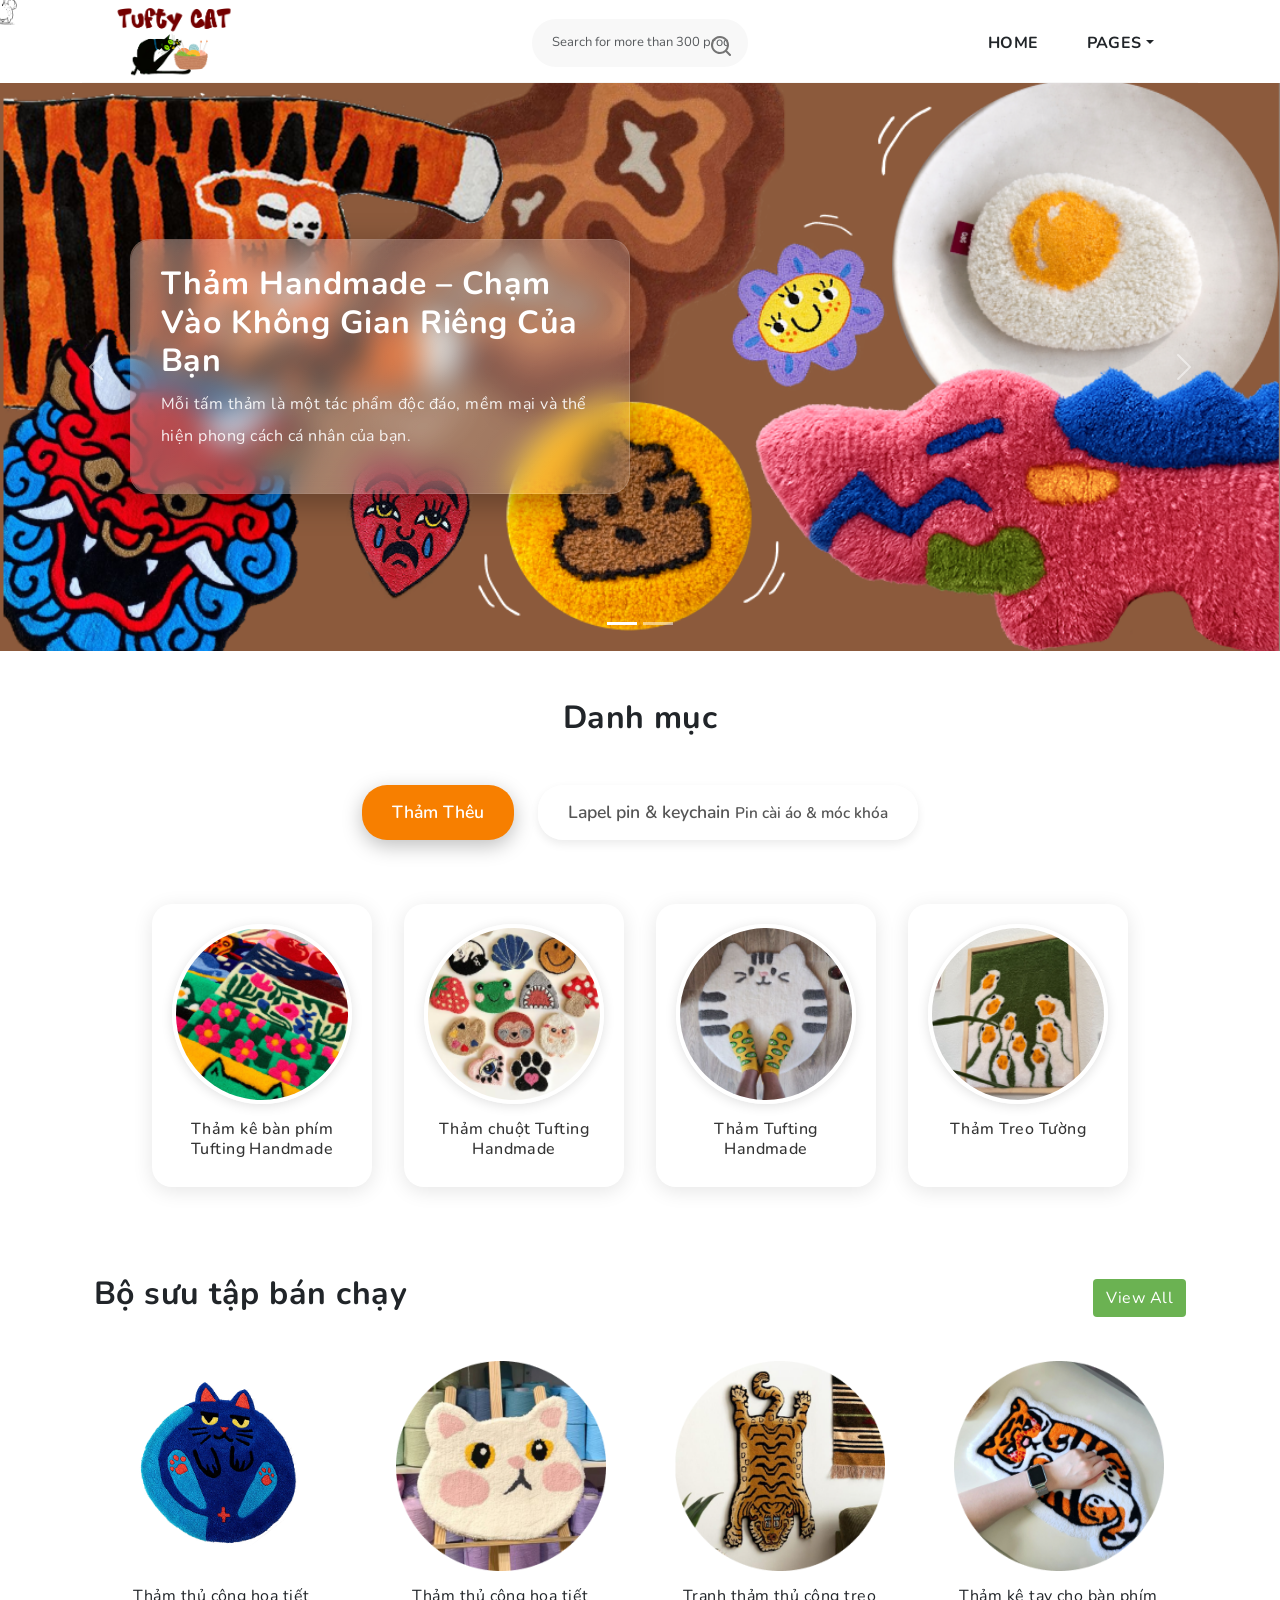
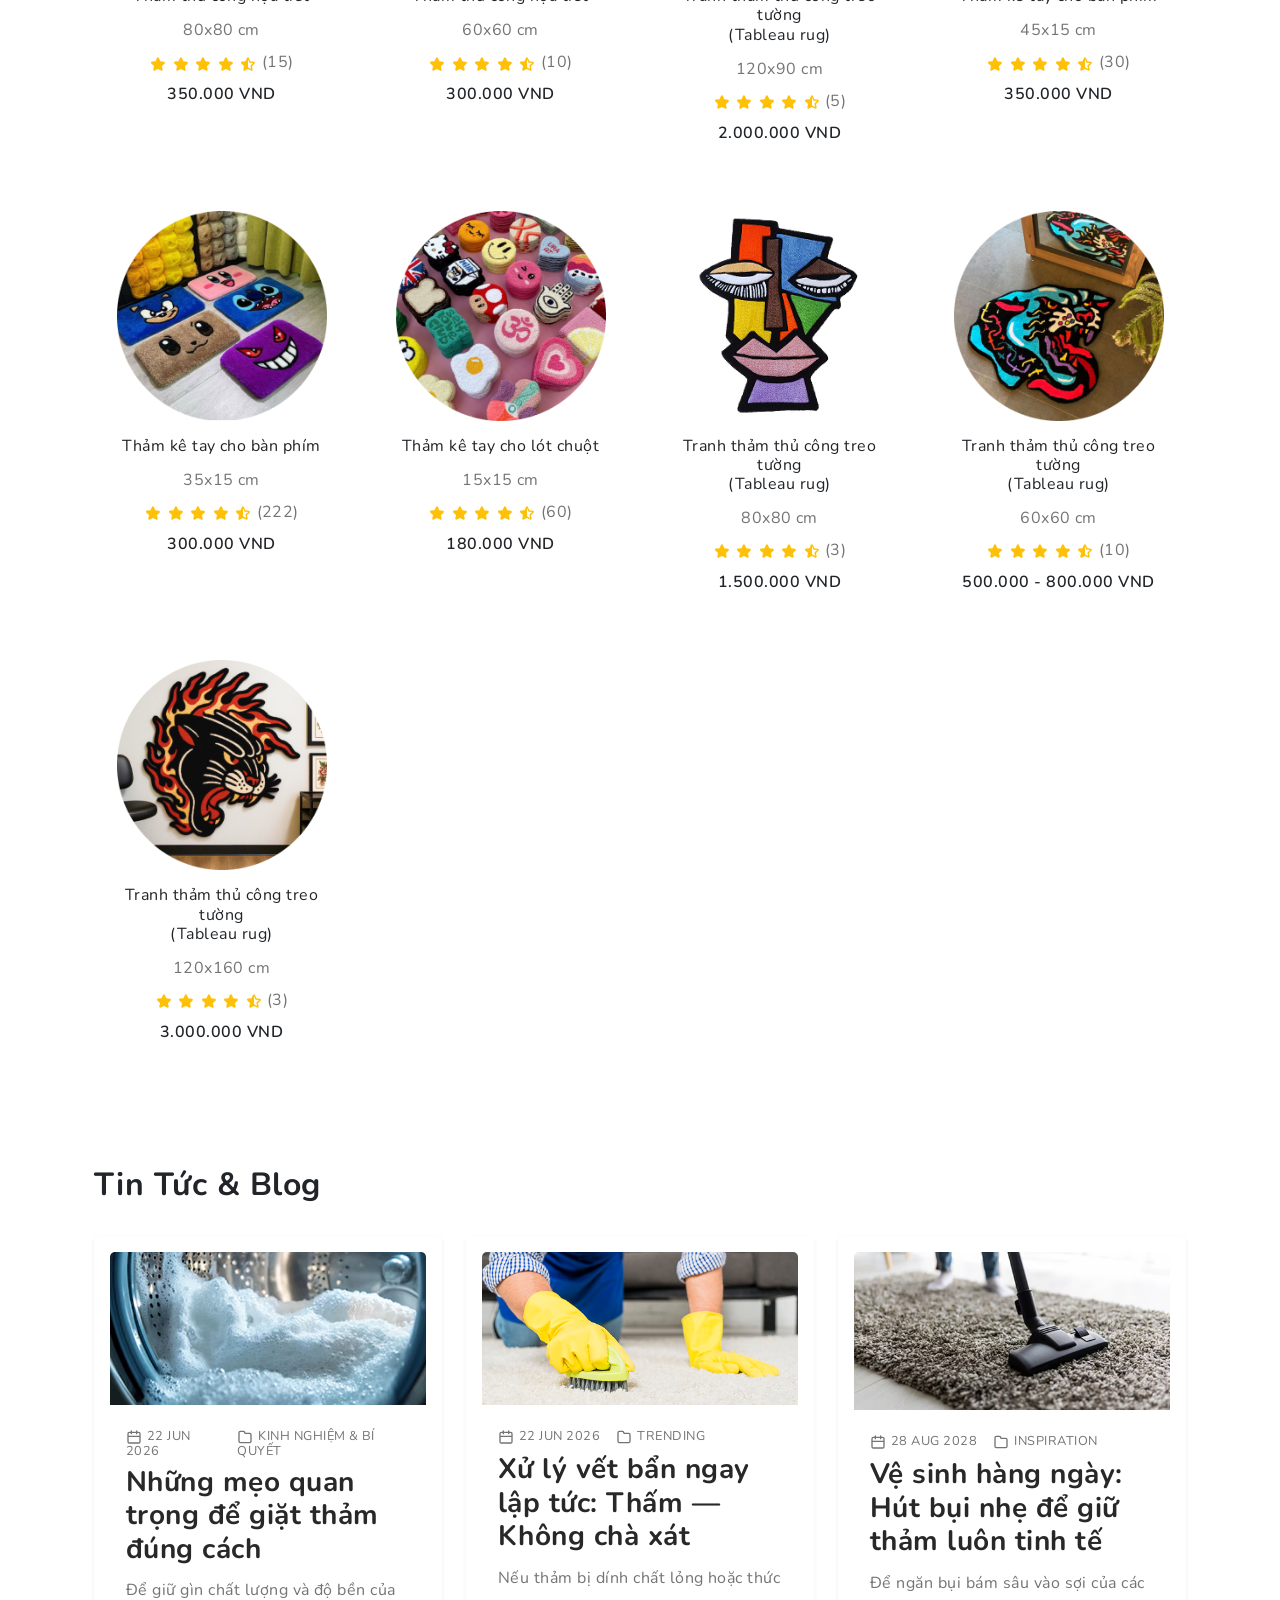
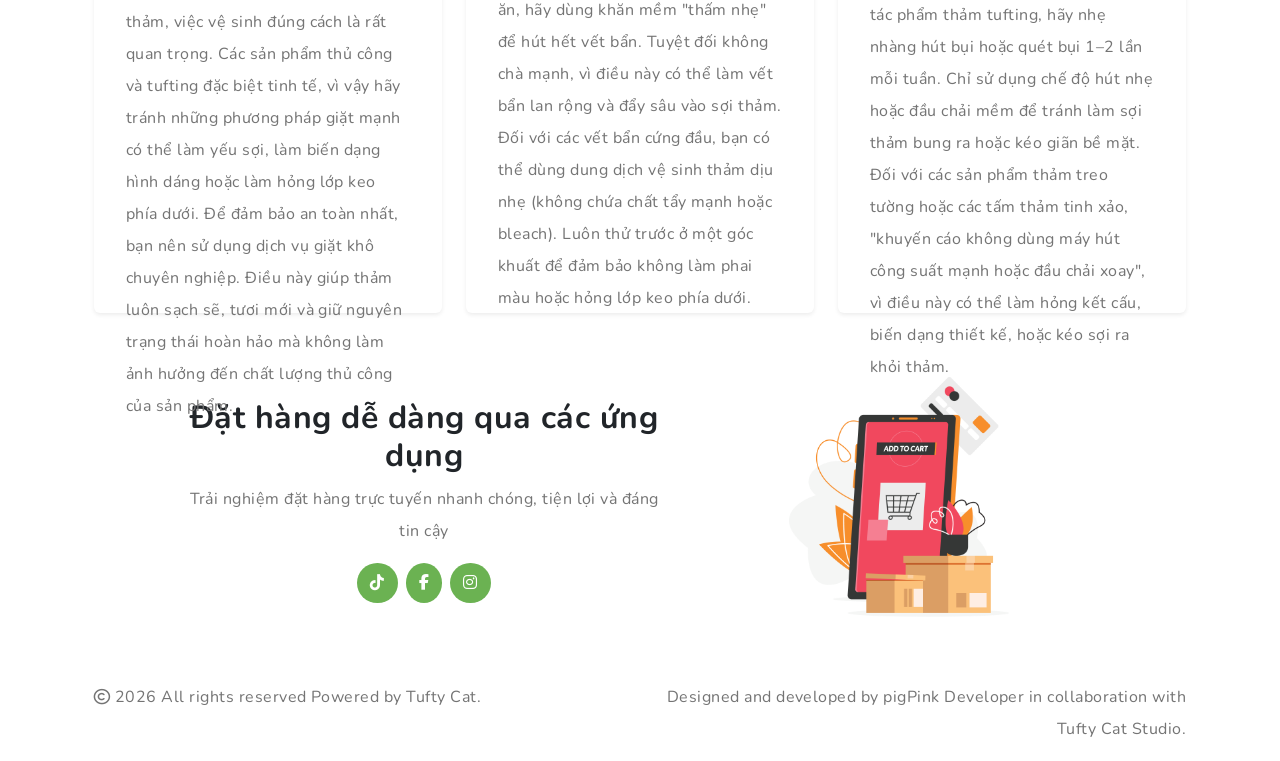
==== commit 9645356a: "Add files via upload" ====
--- a/index.html
+++ b/index.html
@@ -193,7 +193,8 @@
           </li>
           <li class="nav-item" role="presentation">
             <button class="nav-link" id="extra-tab" data-bs-toggle="tab" data-bs-target="#extra" type="button" role="tab">
-              Thảm cho pin cái bàn thêm
+              Lapel pin & keychain
+              <small>Pin cài áo & móc khóa</small>
             </button>
           </li>
         </ul>
--- a/style.css
+++ b/style.css
@@ -867,4 +867,9 @@
 .hover-target-hovered {
   transform: translate(-50%, -50%) scale(1.2); 
   filter: drop-shadow(0 0 10px #6f42c1);
+}
+@media (max-width: 1024px) {
+  .glass-box {
+    display: none;
+  }
 }
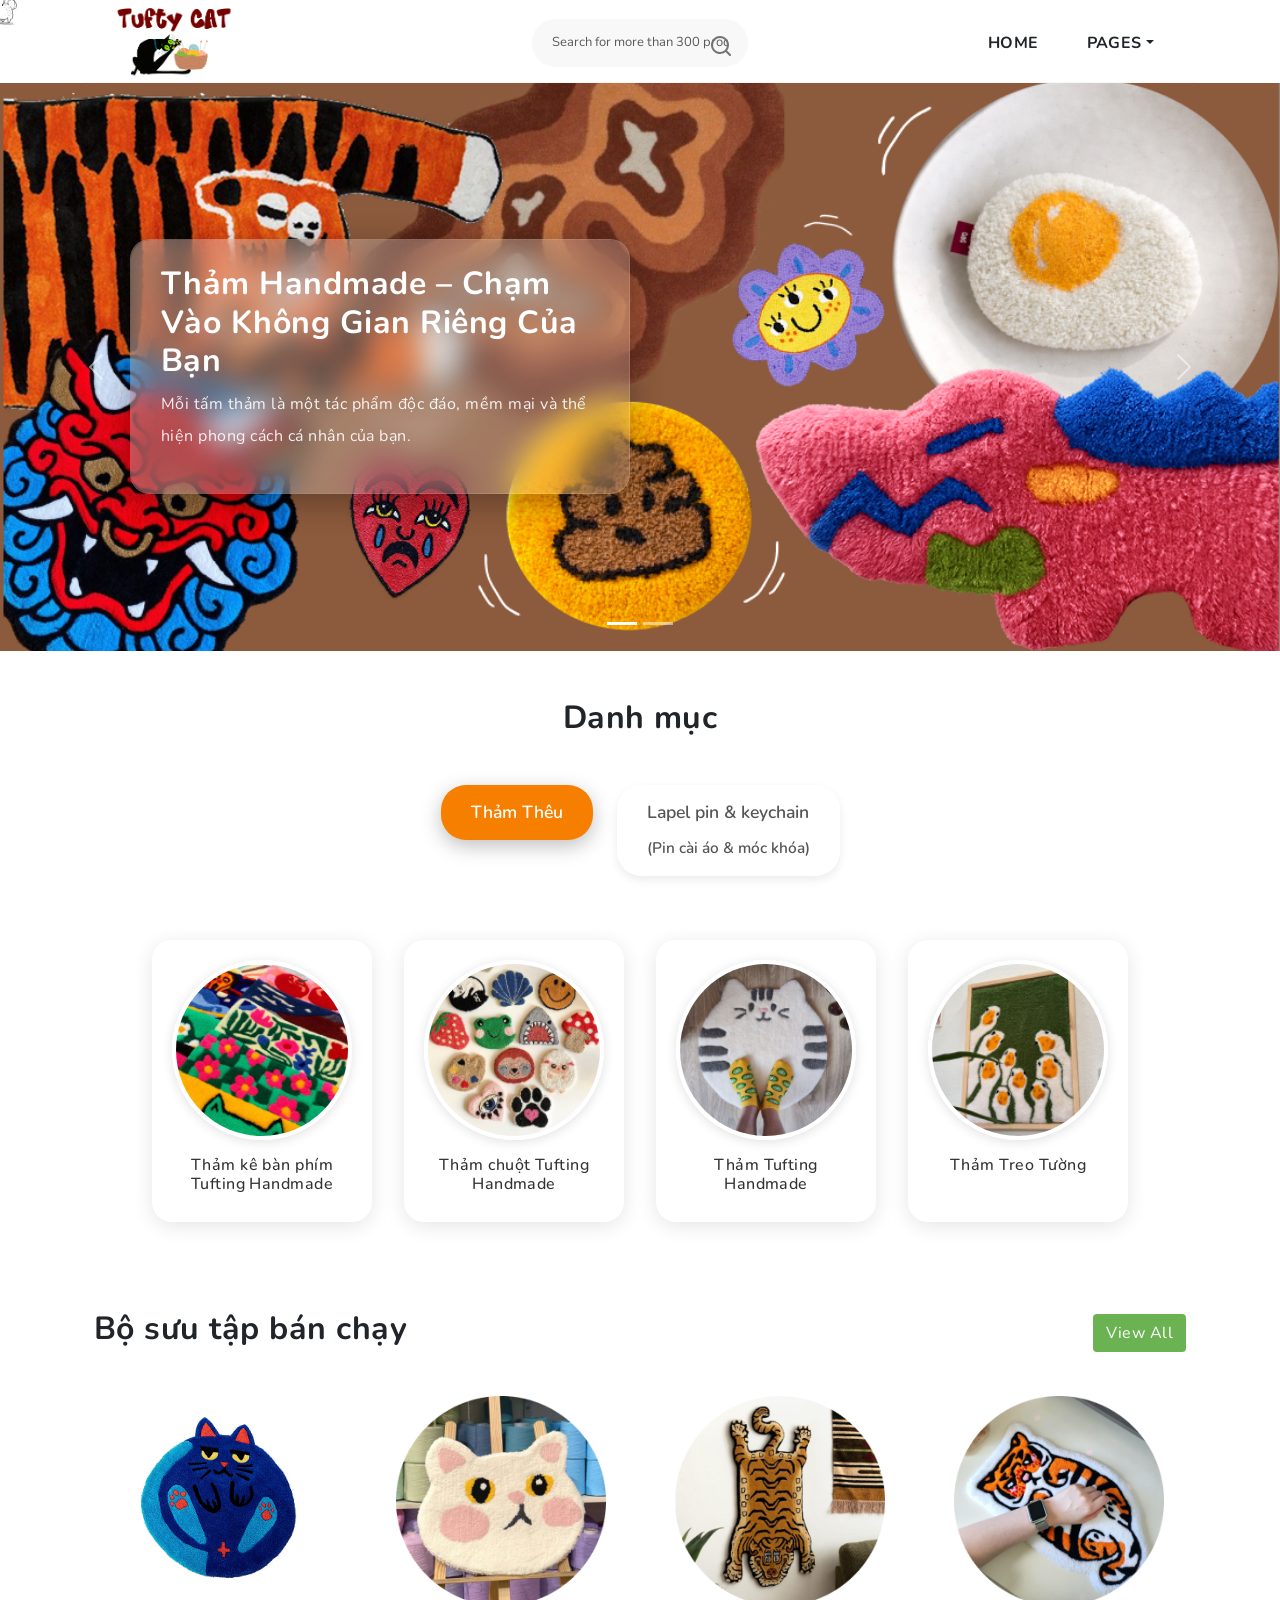
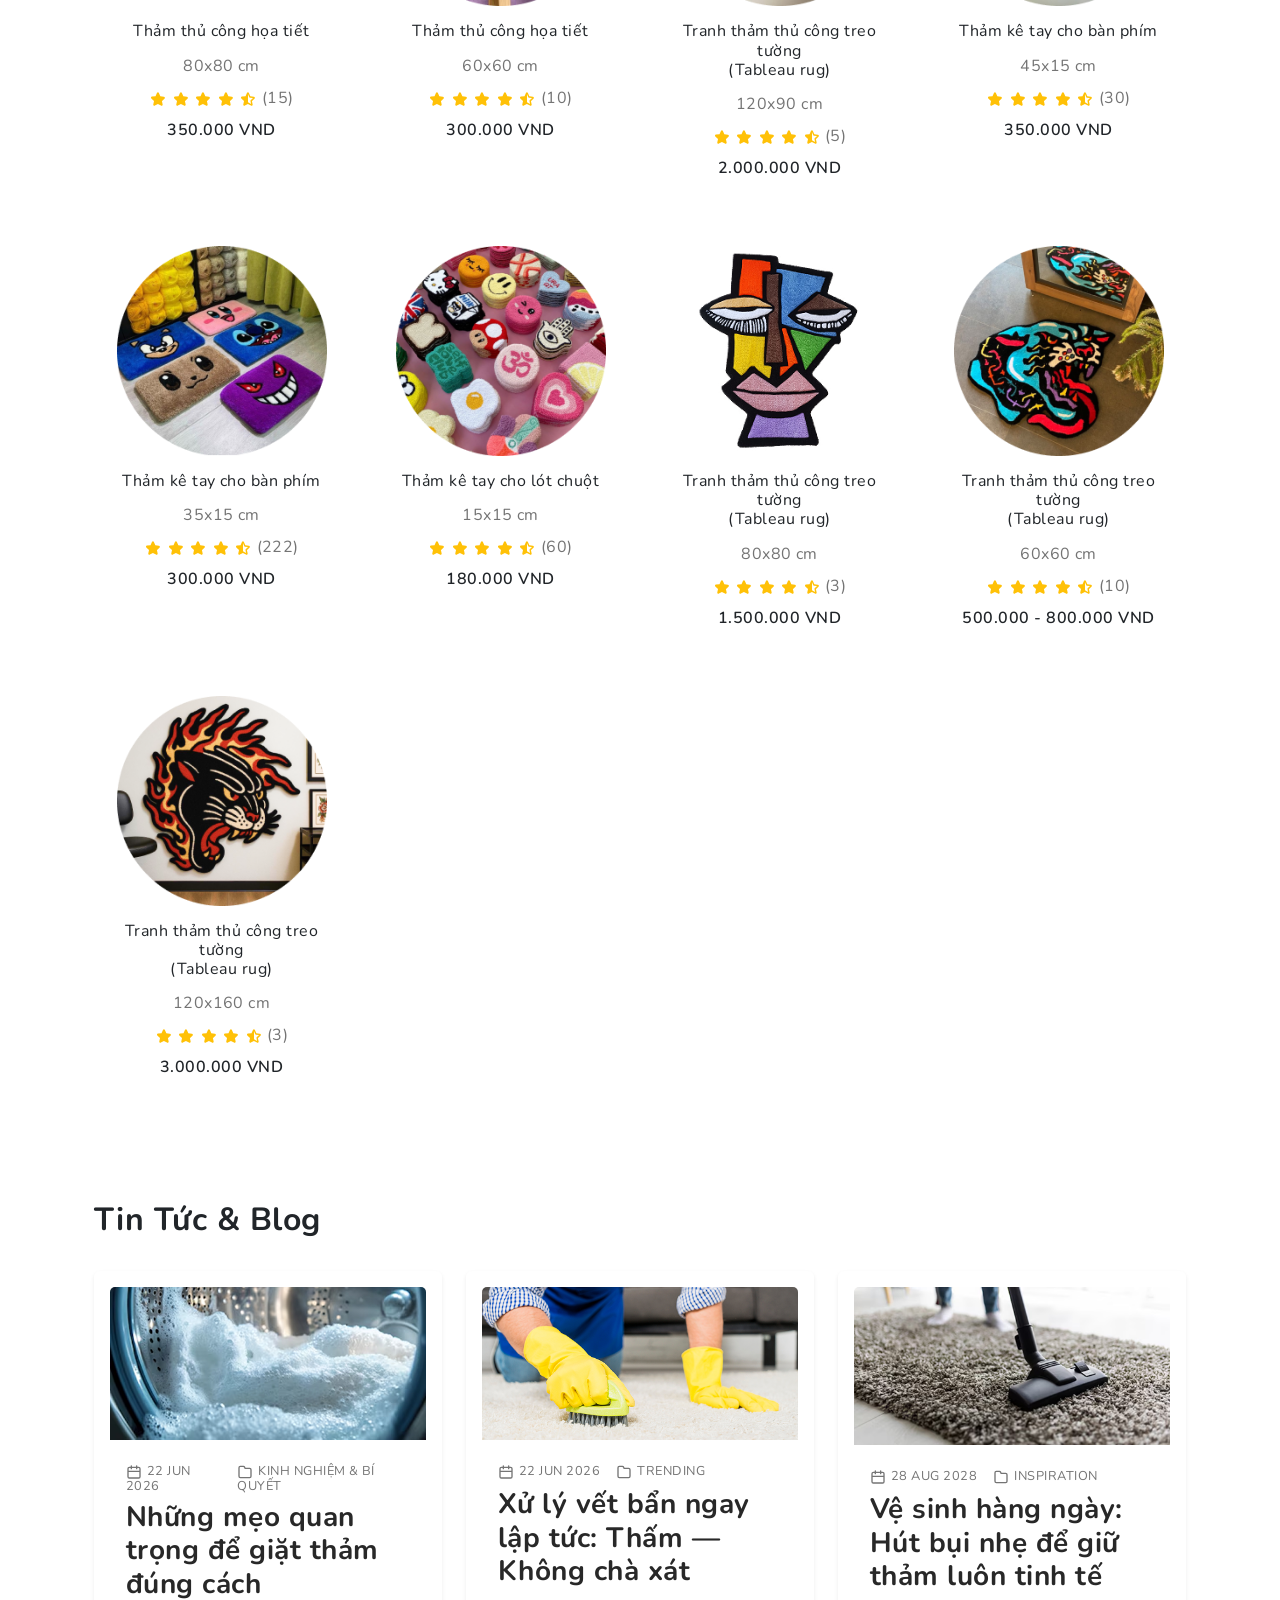
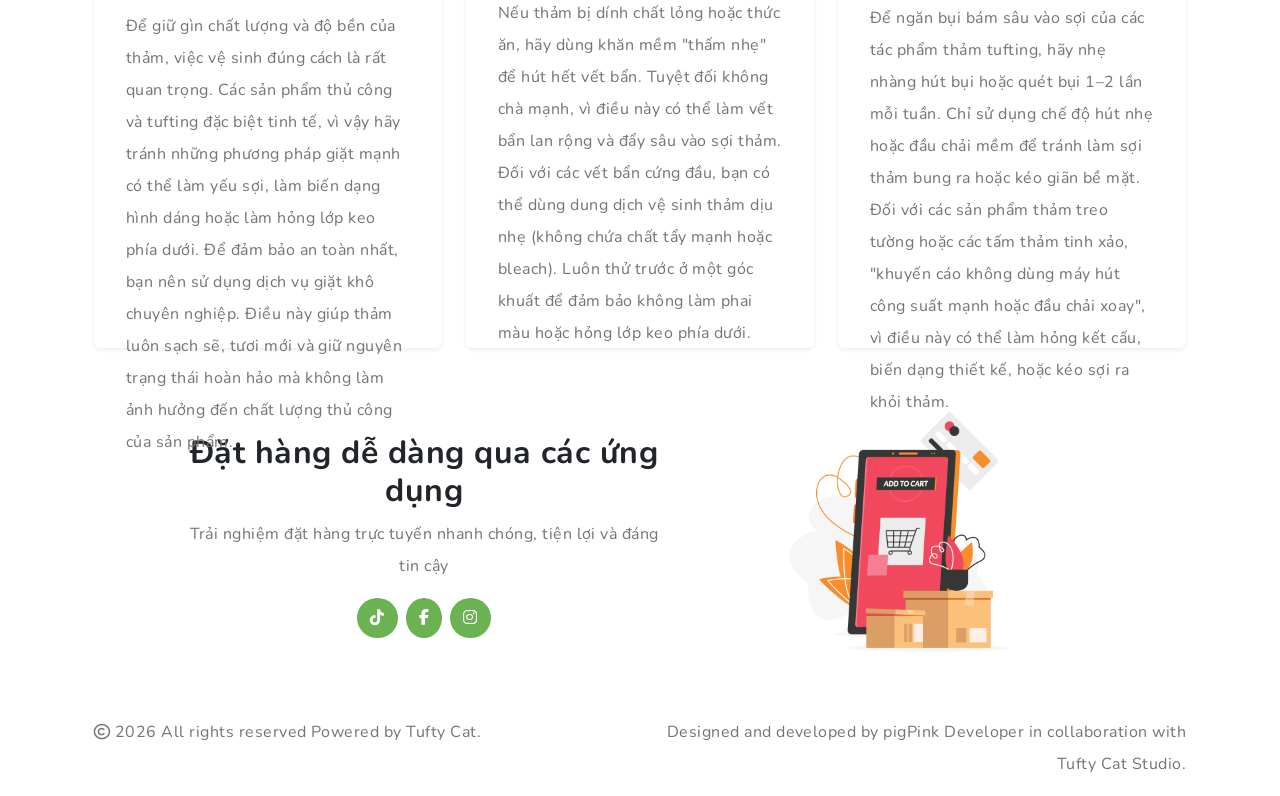
==== commit c685450d: "Add files via upload" ====
--- a/index.html
+++ b/index.html
@@ -193,8 +193,8 @@
           </li>
           <li class="nav-item" role="presentation">
             <button class="nav-link" id="extra-tab" data-bs-toggle="tab" data-bs-target="#extra" type="button" role="tab">
-              Lapel pin & keychain
-              <small>Pin cài áo & móc khóa</small>
+              Lapel pin & keychain<br>
+              <small>(Pin cài áo & móc khóa)</small>
             </button>
           </li>
         </ul>
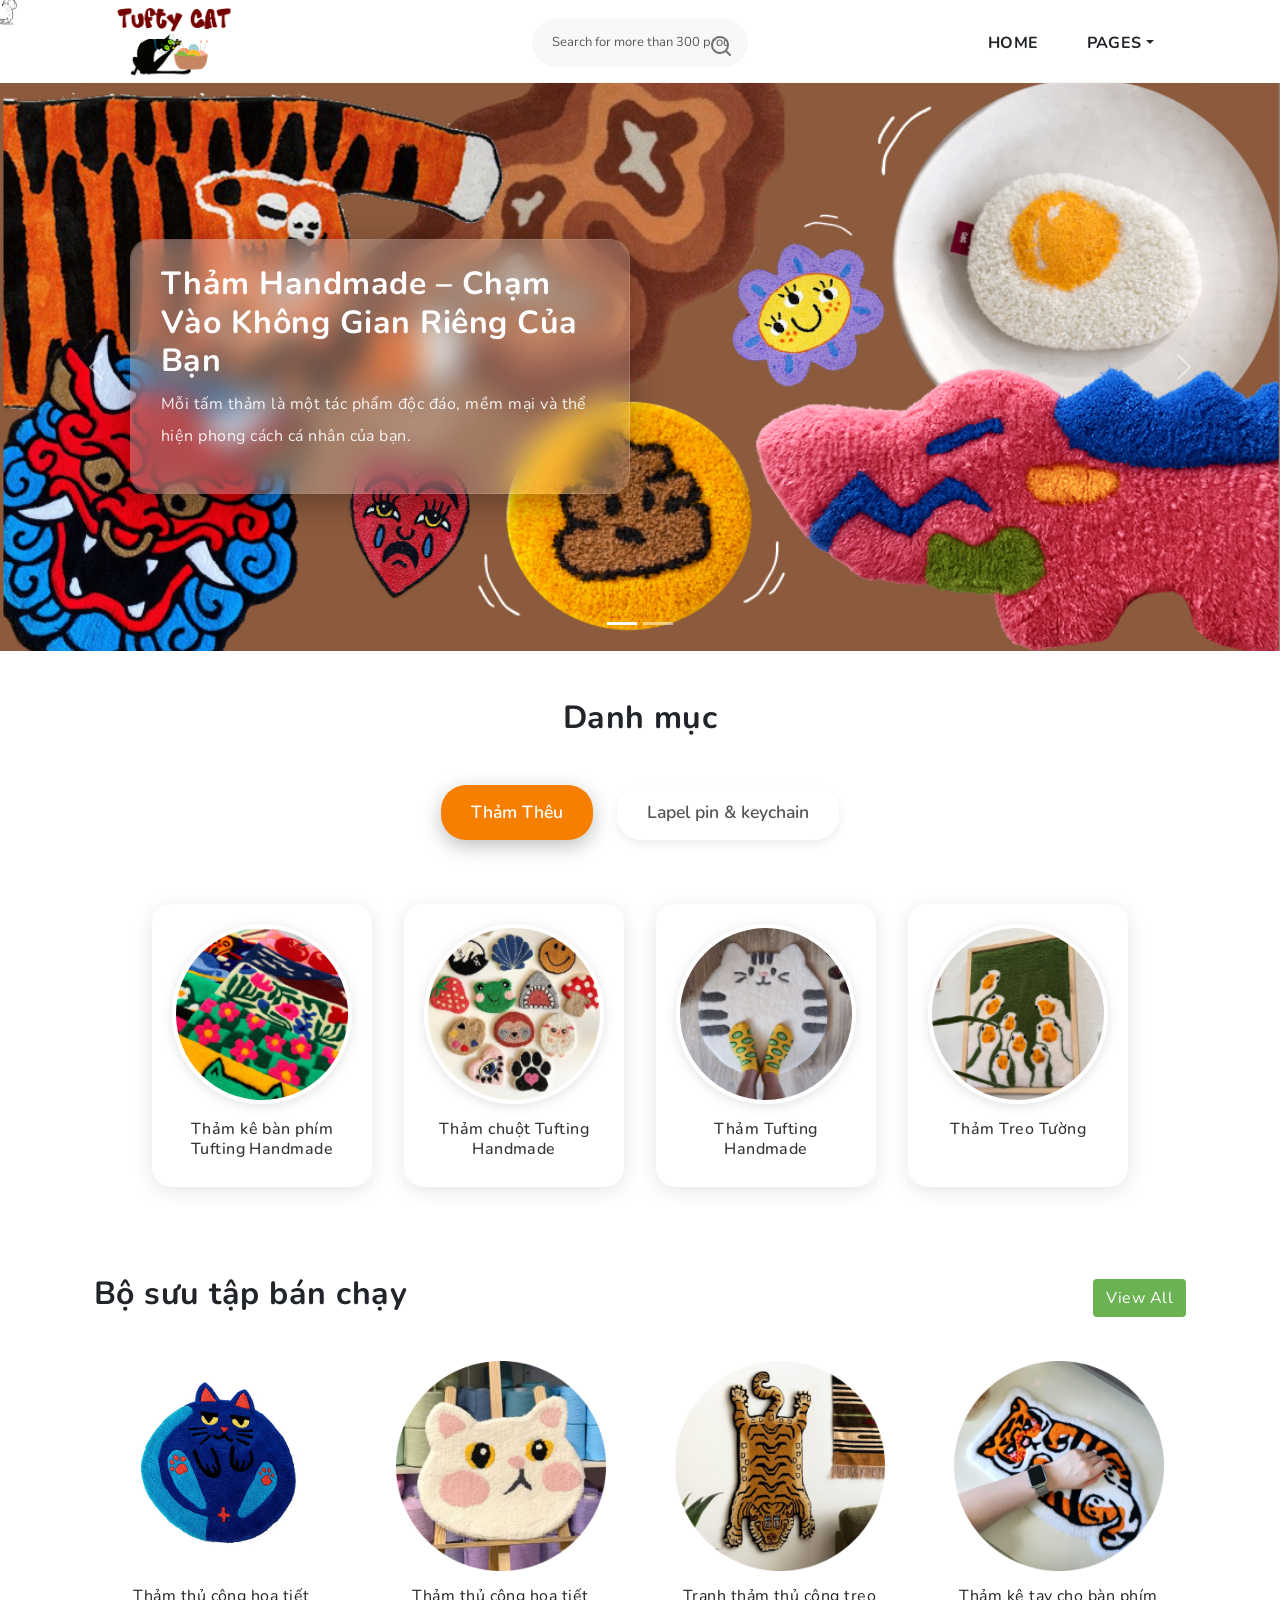
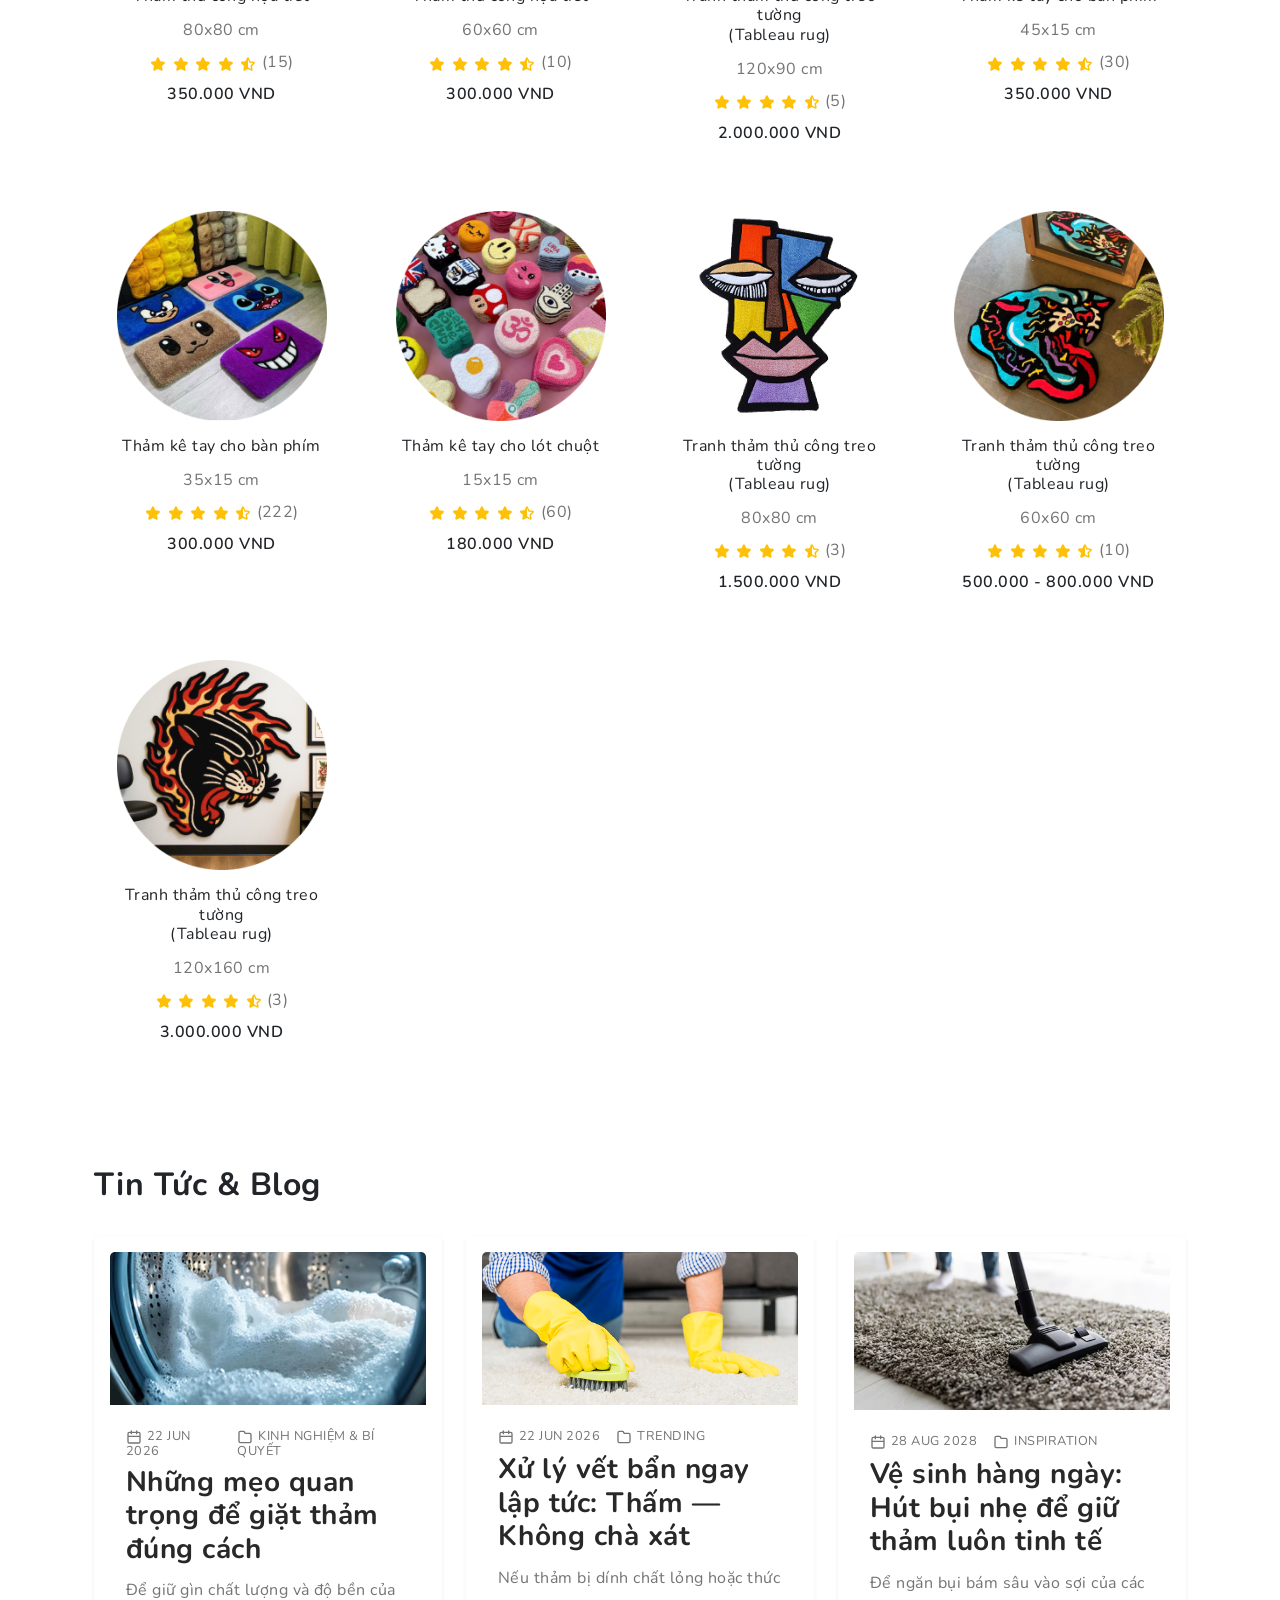
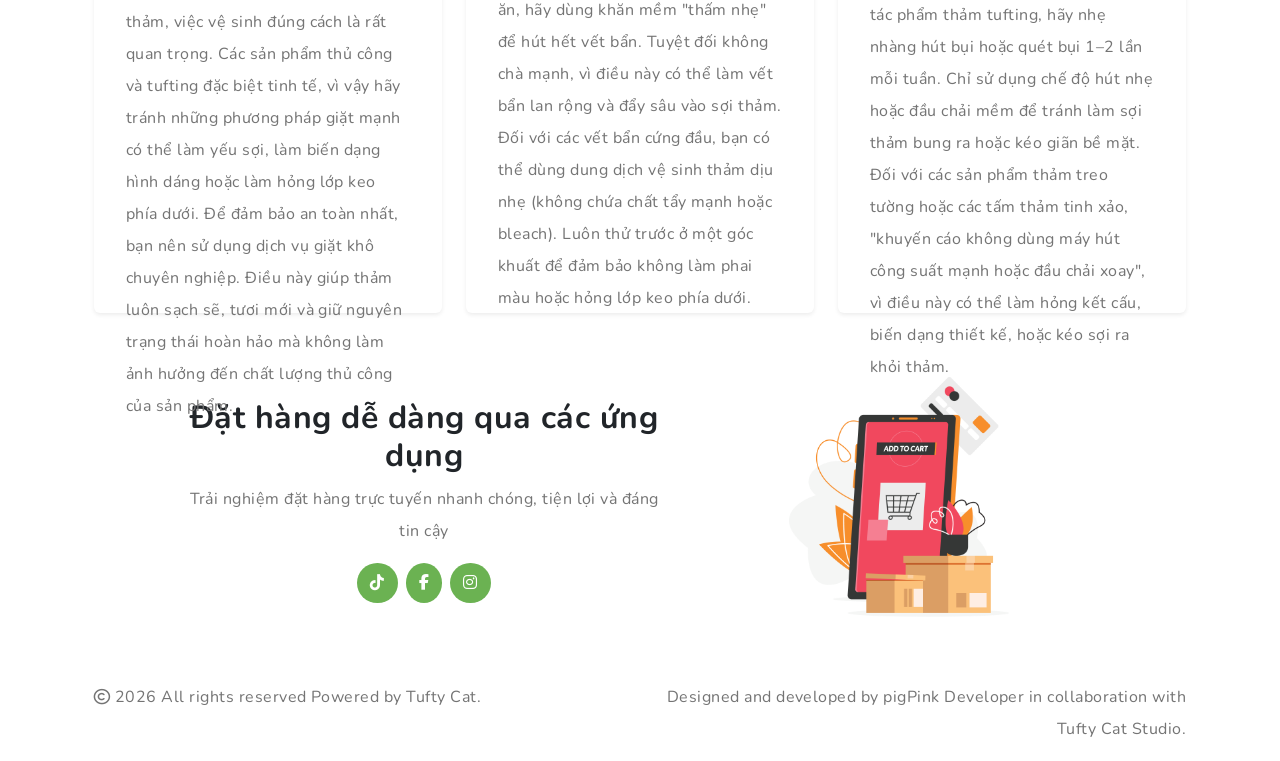
==== commit 906a86c7: "Add files via upload" ====
--- a/index.html
+++ b/index.html
@@ -193,8 +193,7 @@
           </li>
           <li class="nav-item" role="presentation">
             <button class="nav-link" id="extra-tab" data-bs-toggle="tab" data-bs-target="#extra" type="button" role="tab">
-              Lapel pin & keychain<br>
-              <small>(Pin cài áo & móc khóa)</small>
+              Lapel pin & keychain
             </button>
           </li>
         </ul>
